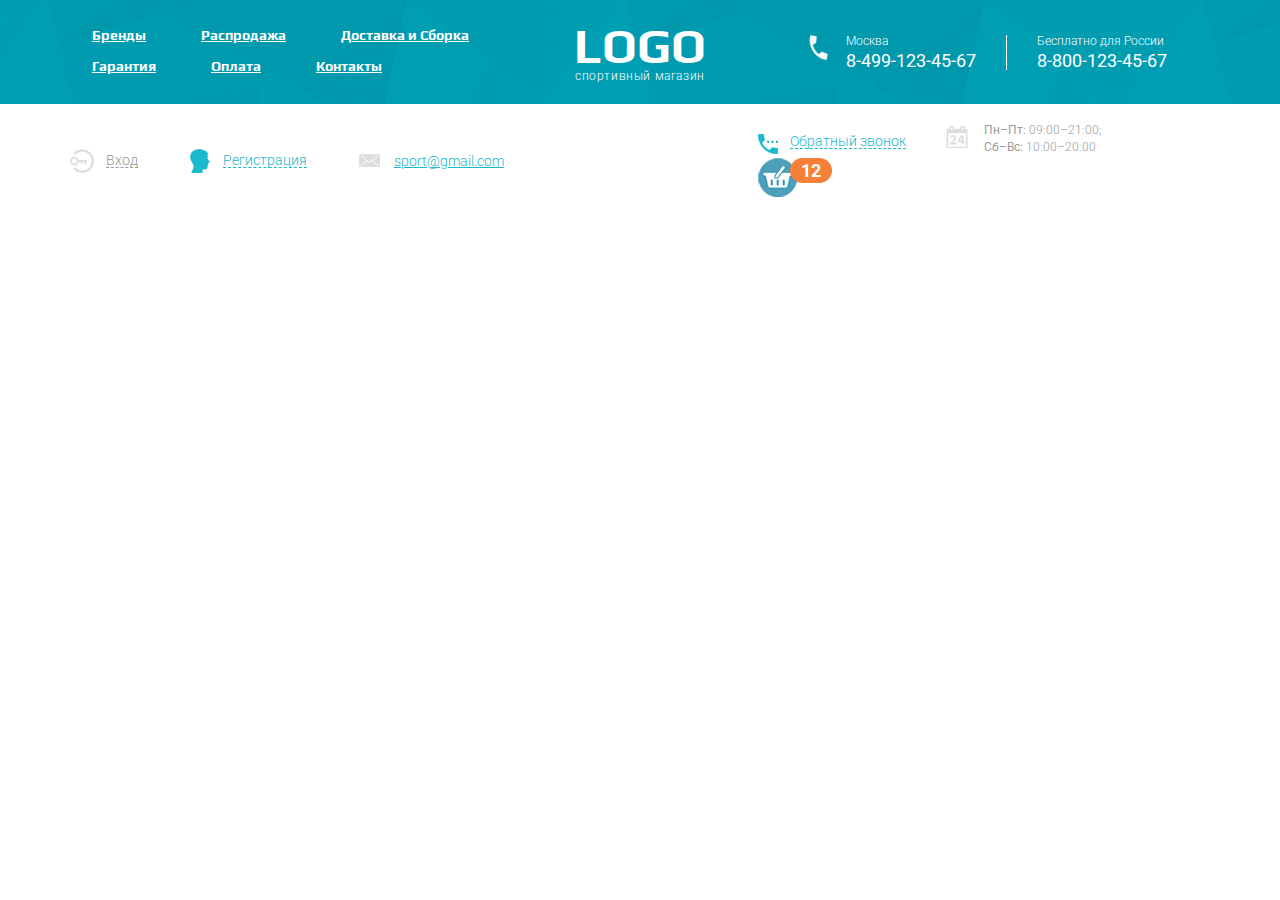
==== html/index.html @ defda6b8 "Сверстал шапку" ====
<!DOCTYPE html>
<html lang="ru">
  <head>
    <title>Главная</title>
    <meta http-equiv="Content-type" content="text/html;charset=UTF-8" />
    <meta name="format-detection" content="telephone=no" />
    <meta http-equiv="X-UA-Compatible" content="IE=edge" />
    <link rel="stylesheet" href="../css/style.css" />
    <link rel="shortcut icon" href="favicon.ico" />
    <!-- <meta name="robots" content="noindex, nofollow" /> -->
    <!-- <meta name="viewport" content="width=device-width, initial-scale=1.0" /> -->
    <meta
      name="viewport"
      content="width=device-width, initial-scale=1.0, maximum-scale=1.0, user-scalable=0"
    />
  </head>
  <body>
    <div class="wrapper">
<header class="header">
  <div class="header__top top-header">
    <div class="top-header__container container">
      <div class="top-header__column">
        <div class="top-header__menu menu">
          <div class="menu__icon icon-menu">
            <span></span>
            <span></span>
            <span></span>
          </div>
          <nav class="menu__body">
            <ul class="menu__list">
              <li><a href="#" class="menu__link">Бренды</a></li>
              <li><a href="#" class="menu__link">Распродажа</a></li>
              <li><a href="#" class="menu__link">Доставка и Сборка</a></li>
              <li><a href="#" class="menu__link">Гарантия</a></li>
              <li><a href="#" class="menu__link">Оплата</a></li>
              <li><a href="#" class="menu__link">Контакты</a></li>
            </ul>
          </nav>
        </div>
      </div>
      <div class="top-header__column top-header__column_logo">
        <a href="#" class="top-header__logo">
          <span>Logo</span>
          <span>Спортивный магазин</span>
        </a>
      </div>
      <div class="top-header__column">
        <div class="top-header__contacts contacts-header">
          <div class="contacts-header__column">
            <div
              class="contacts-header__item contacts-header__item_phone item-contacts"
            >
              <div class="item-contacts__label">Москва</div>
              <a href="tel:88001234567" class="item-contacts__phone"
                >8-499-123-45-67</a
              >
            </div>
          </div>
          <div class="contacts-header__column">
            <div class="contacts-header__item item-contacts">
              <div class="item-contacts__label">Бесплатно для России</div>
              <a href="tel:88001234567" class="item-contacts__phone"
                >8-800-123-45-67</a
              >
            </div>
          </div>
        </div>
      </div>
    </div>
  </div>
  <div class="header__bottom bottom-header">
    <div class="bottom-header__container container">
      <div class="bottom-header__content">
        <div class="bottom-header__column">
          <ul class="bottom-header__actions actions-header">
            <li>
              <a href="#" class="actions-header__enter"><span>Вход</span></a>
            </li>
            <li>
              <a href="#" class="actions-header__reg"
                ><span>Регистрация</span></a
              >
            </li>
            <li>
              <a href="mailto:sport@gmail.com" class="actions-header__mail"
                ><span>sport@gmail.com</span></a
              >
            </li>
          </ul>
        </div>
        <div class="bottom-header__column">
          <div class="bottom-header__info info-header">
            <div class="info-header__column">
              <a href="#" class="info-header__callback"
                ><span>Обратный звонок</span></a
              >
            </div>
            <div class="info-header__column">
              <a href="#" class="info-header__schedule">
                <p><span>Пн–Пт:</span> 09:00–21:00;</p>
                <p><span>Cб–Вс:</span> 10:00–20:00</p>
              </a>
						</div>
            <div class="info-header__column">
              <a href="#" class="info-header__cart ibg">
                <img src="../images/FirstPage/header/cart.png" alt="" />
                <span>12</span>
              </a>
						</div>
          </div>
        </div>
      </div>
    </div>
  </div>
</header>

<footer>
	<div class='container'>
		<div class="footer-body">
			
		</div>
	</div>
</footer>			
    </div>
  </body>

  <!-- JavaScript -->
	<script src="https://ajax.googleapis.com/ajax/libs/jquery/3.5.1/jquery.min.js"></script>
	<script src="../js/main.js"></script>
</html>
---- css/style.css ----
@import url("https://fonts.googleapis.com/css2?family=Roboto:wght@300;400;500;700&display=swap");
@import url("https://fonts.googleapis.com/css2?family=Play:wght@700&display=swap");
@font-face {
  font-family: "Uni Sans";
  src: url("../fonts/ UniSansHeavyCAPS.eot");
  src: local("../fonts/ Uni Sans Heavy CAPS"), local("UniSansHeavyCAPS"), url("../fonts/ UniSansHeavyCAPS.eot?#iefix") format("embedded-opentype"), url("../fonts/ UniSansHeavyCAPS.woff") format("woff"), url("../fonts/ UniSansHeavyCAPS.ttf") format("truetype");
  font-weight: 900;
  font-style: normal;
}
* {
  padding: 0px;
  margin: 0px;
  border: 0px;
}

*,
*:before,
*:after {
  box-sizing: border-box;
}

:focus,
:active {
  outline: none;
}

a:focus,
a:active {
  outline: none;
}

aside,
nav,
footer,
header,
section {
  display: block;
}

html,
body {
  height: 100%;
  margin: 0;
  padding: 0;
  min-width: 320px;
  position: relative;
  width: 100%;
  color: #000;
}

body {
  font-size: 100%;
  line-height: 1;
  font-size: 14px;
  font-family: "Roboto";
  -ms-text-size-adjust: 100%;
  -moz-text-size-adjust: 100%;
  -webkit-text-size-adjust: 100%;
}
body.lock {
  overflow: hidden;
}
@media (max-width: 767.98px) {
  body.lock {
    width: 100%;
    position: fixed;
    overflow: hidden;
  }
}

input,
button,
textarea {
  font-family: "Roboto";
}

input::-ms-clear {
  display: none;
}

button {
  cursor: pointer;
}

button::-moz-focus-inner {
  padding: 0;
  border: 0;
}

a,
a:visited {
  text-decoration: none;
}

a:hover {
  text-decoration: none;
}

ul li {
  list-style: none;
}

img {
  vertical-align: top;
}

h1,
h2,
h3,
h4,
h5,
h6 {
  font-weight: inherit;
  font-size: inherit;
}

.wrapper {
  width: 100%;
  min-height: 100%;
  overflow: hidden;
  position: relative;
}
.container {
  max-width: 1170px;
  margin: 0 auto;
  width: 100%;
  padding: 0 15px;
}

.header {
  min-height: 90px;
}
.header__top {
  padding: 21px 0;
  background-color: #14c0d4;
}
.top-header {
  background: url(../../images/FirstPage/header/background.jpg) center no-repeat;
  background-size: cover;
}
.top-header__container {
  display: flex;
  align-items: center;
}
.top-header__column {
  flex: 0 1 50%;
}
.top-header__column_logo {
  flex: 0 0 190px;
}
.top-header__menu {
  padding-right: 40px;
}
.top-header__logo {
  display: block;
  text-align: center;
}
.top-header__logo span {
  display: block;
}
.top-header__logo span:nth-child(1) {
  font-family: "Play";
  font-size: 48px;
  font-weight: 700;
  color: #ffffff;
  text-transform: uppercase;
}
.top-header__logo span:nth-child(2) {
  font-size: 12px;
  font-weight: 300;
  color: #ffffff;
  letter-spacing: 0.6px;
  text-transform: lowercase;
}
.top-header__contacts {
  padding-left: 30px;
}

.contacts-header {
  display: flex;
  justify-content: center;
  flex-wrap: wrap;
}
.contacts-header__column {
  padding: 0 30px;
}
.contacts-header__column:first-child {
  border-right: 1px solid #fff;
}
.contacts-header__item_phone {
  padding-left: 37px;
  background: url(../../images/FirstPage/header/pnone-white.png) left top no-repeat;
}

.bottom-header__container {
  min-height: 63px;
}
.bottom-header__content {
  display: flex;
  align-items: center;
  padding-top: 20px;
  margin: 0 -118px;
}
.bottom-header__column {
  flex: 0 1 50%;
  padding: 0 118px;
}
.actions-header {
  display: flex;
}
.actions-header li {
  margin-right: 52px;
}
.actions-header li:last-child {
  margin-right: 0;
}
.actions-header__enter {
  display: inline-flex;
  align-items: center;
  padding-left: 36px;
  min-height: 24px;
  background: url(../../images/FirstPage/header/icon-1.png) top left no-repeat;
  font-size: 14px;
  font-weight: 300;
  color: #999999;
}
.actions-header__enter span {
  display: inline-block;
  color: inherit;
  border-bottom: 1px dashed #999999;
}
.actions-header__reg {
  display: inline-flex;
  align-items: center;
  padding-left: 33px;
  min-height: 24px;
  background: url(../../images/FirstPage/header/man-blue.png) top left no-repeat;
  font-size: 14px;
  font-weight: 300;
  color: #1ab9ce;
}
.actions-header__reg span {
  border-bottom: 1px dashed #1ab9ce;
}
.actions-header__mail {
  display: inline-flex;
  align-items: center;
  padding-left: 35px;
  min-height: 24px;
  background: url(../../images/FirstPage/header/icon-2.png) top 5px left no-repeat;
  font-size: 14px;
  font-weight: 300;
  color: #1ab9ce;
  text-decoration: underline;
}

.info-header {
  display: flex;
  flex-wrap: wrap;
  align-items: center;
}
.info-header__column {
  padding-right: 40px;
}
.info-header__column:last-child {
  padding-right: 0;
}
.info-header__callback {
  display: inline-flex;
  align-items: center;
  padding-left: 32px;
  min-height: 25px;
  background: url(../../images/FirstPage/header/pnone-blue.png) top 5px left no-repeat;
  font-size: 14px;
  font-weight: 300;
  color: #1ab9ce;
}
.info-header__callback span {
  border-bottom: 1px dashed #1ab9ce;
}
.info-header__schedule {
  display: block;
  padding-left: 38px;
  background: url(../../images/FirstPage/header/icon-3.png) top 2px left no-repeat;
  font-size: 12px;
  font-weight: 300;
  color: #999999;
}
.info-header__schedule p {
  margin-bottom: 5px;
}
.info-header__schedule span {
  font-weight: 400;
}
.info-header__cart {
  margin-right: 35px;
  display: block;
  height: 39px;
  width: 39px;
  position: relative;
}
.info-header__cart span {
  display: inline-flex;
  align-items: center;
  justify-content: center;
  padding: 0 11px;
  font-size: 18px;
  font-weight: 700;
  color: #ffffff;
  line-height: 25px;
  position: absolute;
  top: 0;
  right: -35px;
  z-index: 1;
  background-color: #f68038;
  border-radius: 20px;
}

.menu__list {
  display: flex;
  flex-wrap: wrap;
}
.menu__list li {
  text-align: center;
  margin-right: 11px;
  margin-bottom: 3px;
}
.menu__list li:last-child {
  margin-right: 0;
}
.menu__link {
  display: block;
  padding: 7px 22px;
  font-family: "Play";
  font-size: 14px;
  font-weight: 700;
  color: #ffffff;
  text-decoration: underline;
  border-radius: 20px;
  transition: background-color 0.2s linear;
}
.menu__link:hover {
  background-color: #068292;
}

.icon-menu {
  display: none;
  width: 30px;
  height: 20px;
  cursor: pointer;
}
.icon-menu span {
  display: block;
  margin-bottom: 5px;
  width: 100%;
  height: 2px;
  background-color: #000;
  transition: transform 0.2s linear, opacity 0.2s linear;
}
.icon-menu.active {
  position: relative;
}
.icon-menu.active span:nth-child(2) {
  opacity: 0;
}
.icon-menu.active span:nth-child(1), .icon-menu.active span:nth-child(3) {
  position: absolute;
  top: 50%;
  left: 0;
  z-index: 1;
}
.icon-menu.active span:nth-child(1) {
  transform: rotate(45deg);
}
.icon-menu.active span:nth-child(3) {
  transform: rotate(-45deg);
}
@media (max-width: 992.98px) {
  .icon-menu {
    display: block;
  }
}

.item-contacts__label {
  margin-bottom: 5px;
  font-size: 12px;
  font-weight: 300;
  color: #ffffff;
}
.item-contacts__phone {
  font-size: 18px;
  font-weight: 400;
  color: #ffffff;
}
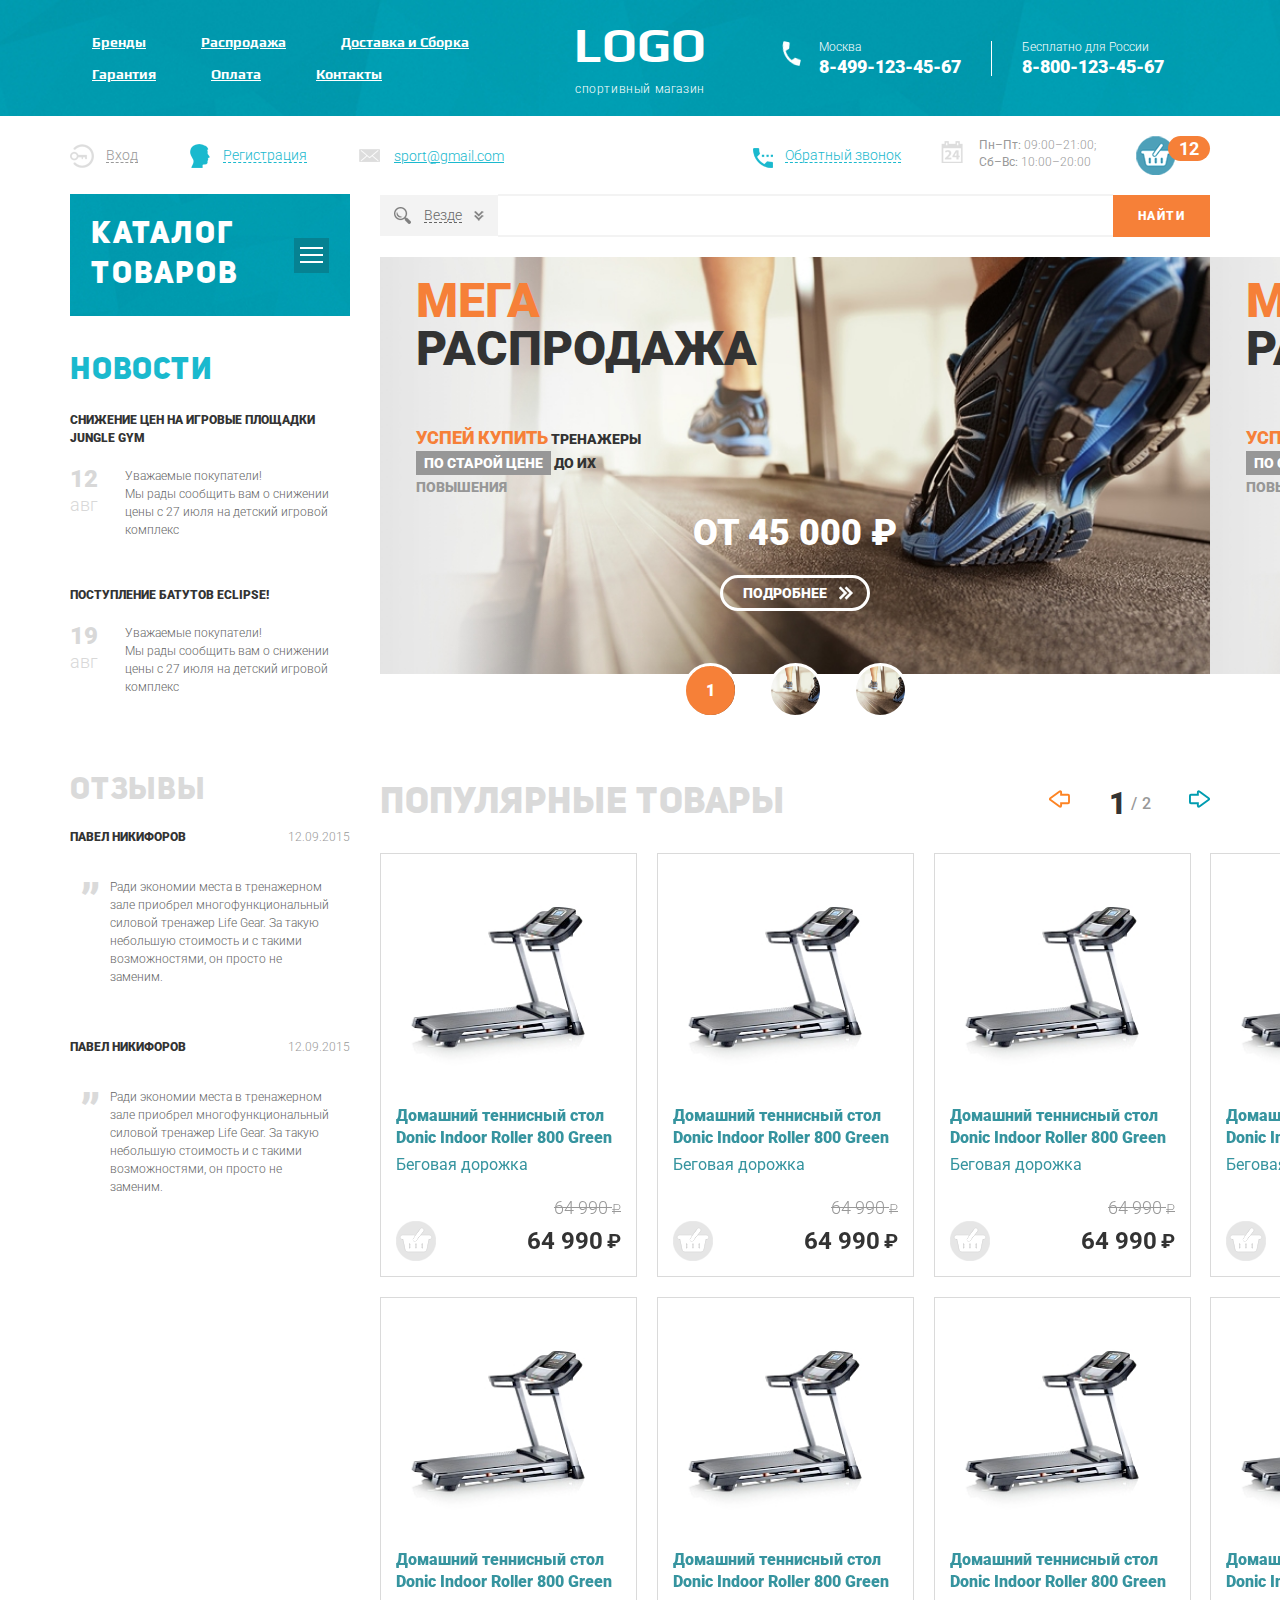
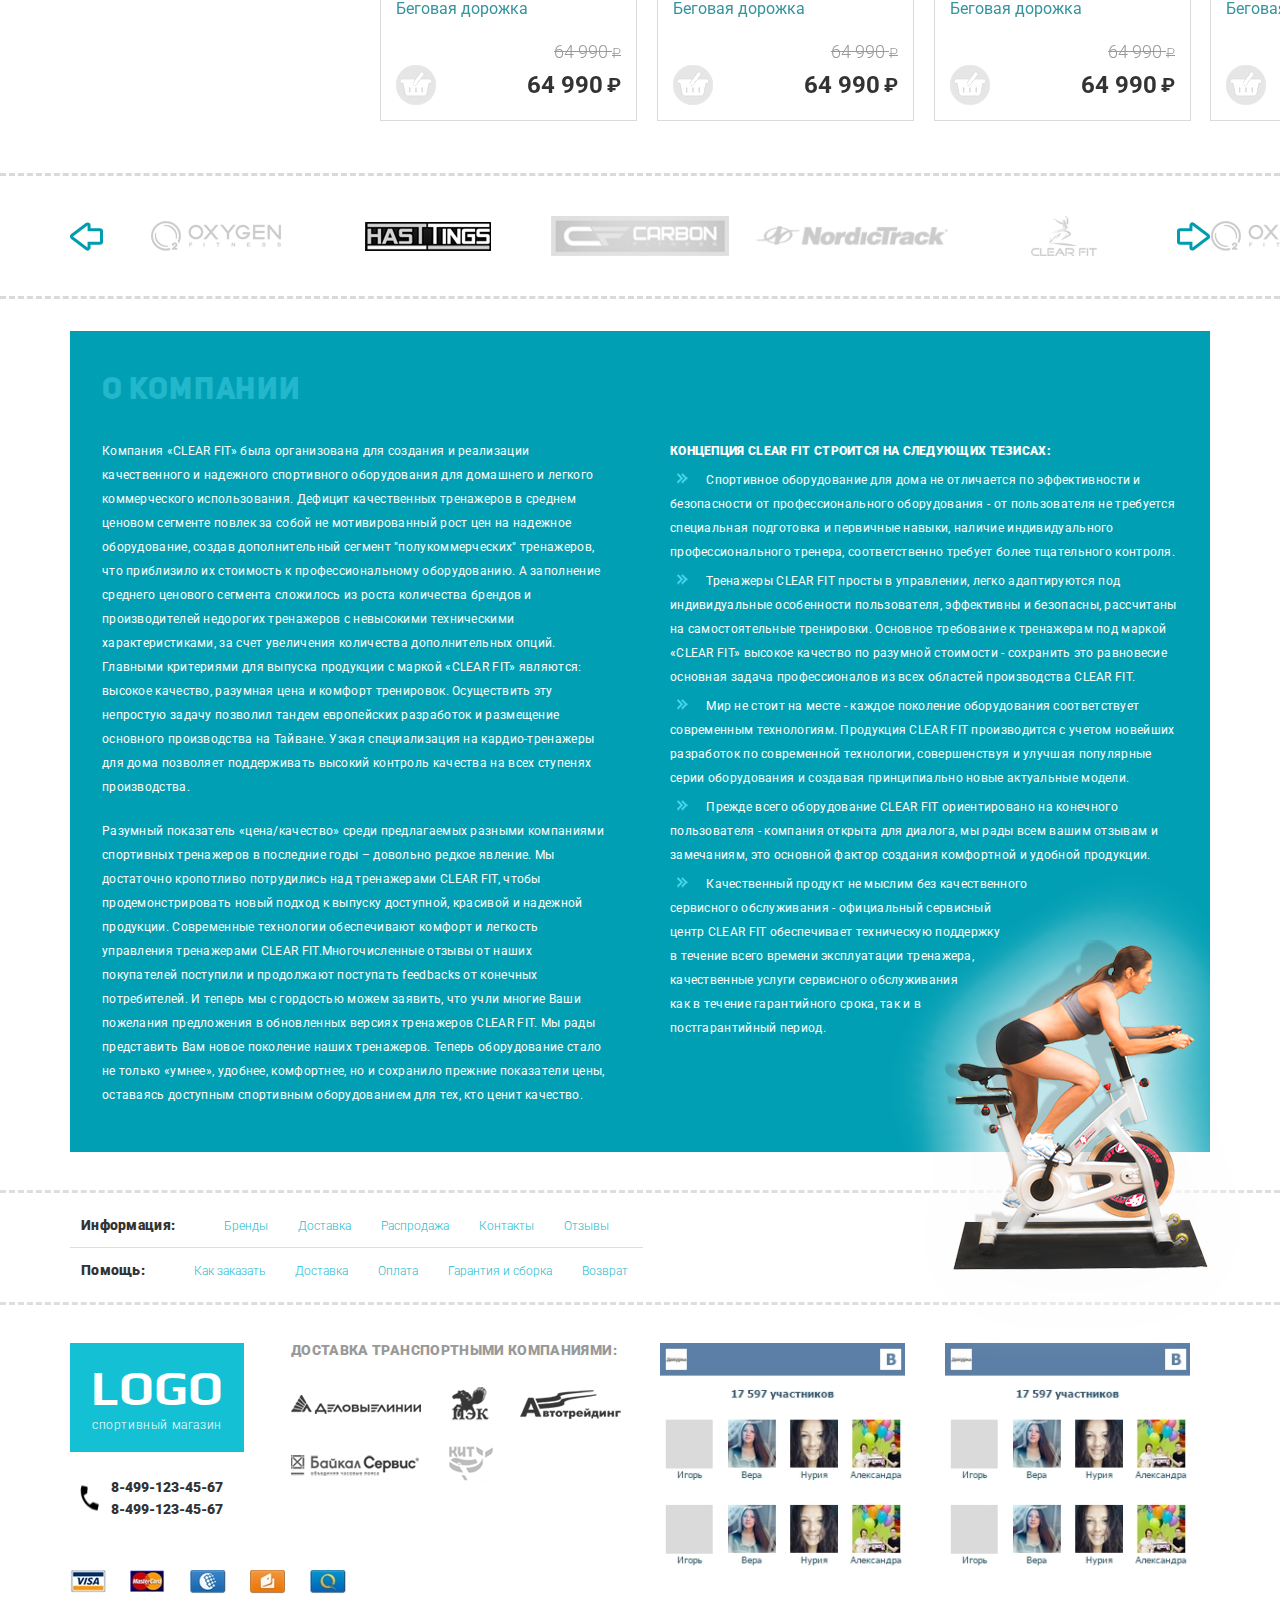
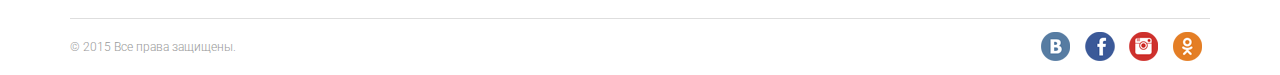
==== commit 06fc59cc: "Доделана страница с оформлением заказа и проведена валидация всех страниц на W3C, проведён тест на L" ====
--- a/html/index.html
+++ b/html/index.html
@@ -5,6 +5,10 @@
     <meta http-equiv="Content-type" content="text/html;charset=UTF-8" />
     <meta name="format-detection" content="telephone=no" />
     <meta http-equiv="X-UA-Compatible" content="IE=edge" />
+    <link
+      rel="stylesheet"
+      href="https://unpkg.com/swiper/swiper-bundle.min.css"
+    />
     <link rel="stylesheet" href="../css/style.css" />
     <link rel="shortcut icon" href="favicon.ico" />
     <!-- <meta name="robots" content="noindex, nofollow" /> -->
@@ -72,7 +76,10 @@
     <div class="bottom-header__container container">
       <div class="bottom-header__content">
         <div class="bottom-header__column">
-          <ul class="bottom-header__actions actions-header">
+          <ul
+            data-move=".menu__body,670,1"
+            class="bottom-header__actions actions-header"
+          >
             <li>
               <a href="#" class="actions-header__enter"><span>Вход</span></a>
             </li>
@@ -89,7 +96,10 @@
           </ul>
         </div>
         <div class="bottom-header__column">
-          <div class="bottom-header__info info-header">
+          <div
+            data-move=".menu__body,670,2"
+            class="bottom-header__info info-header"
+          >
             <div class="info-header__column">
               <a href="#" class="info-header__callback"
                 ><span>Обратный звонок</span></a
@@ -100,31 +110,1904 @@
                 <p><span>Пн–Пт:</span> 09:00–21:00;</p>
                 <p><span>Cб–Вс:</span> 10:00–20:00</p>
               </a>
-						</div>
+            </div>
             <div class="info-header__column">
               <a href="#" class="info-header__cart ibg">
                 <img src="../images/FirstPage/header/cart.png" alt="" />
                 <span>12</span>
               </a>
-						</div>
+            </div>
           </div>
         </div>
       </div>
     </div>
   </div>
 </header>
-
-<footer>
-	<div class='container'>
-		<div class="footer-body">
-			
+<section class="intro">
+  <div class="intro__container container">
+    <aside class="intro__side">
+      <nav class="intro__menu menu-intro">
+        <div class="menu-intro__main">
+          <div class="menu-intro__header">
+            <div class="menu-intro__title">Каталог товаров</div>
+            <div class="menu-intro__icon icon-menu icon-menu_intro">
+              <span></span>
+              <span></span>
+              <span></span>
+            </div>
+          </div>
+          <div class="menu-intro__body">
+            <ul class="menu-intro__list">
+              <li class="menu-intro__link-parrent">
+                <a href="#" class="menu-intro__link">Беговые дорожки</a>
+                <div class="menu-intro__submenu submenu-intro">
+                  <div class="submenu-intro__item">
+                    <ul class="submenu-intro__navigation">
+                      <li>
+                        <a href="#" class="submenu-intro__link"> Всепогодный</a>
+                      </li>
+                      <li>
+                        <a href="#" class="submenu-intro__link"
+                          >Для помещений</a
+                        >
+                      </li>
+                      <li>
+                        <a href="#" class="submenu-intro__link"
+                          >Профессиональный</a
+                        >
+                      </li>
+                      <li>
+                        <a href="#" class="submenu-intro__link">Любительский</a>
+                      </li>
+                    </ul>
+
+                    <div class="submenu-intro__product">
+                      <div class="item-product item-product_submenu">
+                        <div class="item-product__lables">
+                          <div
+                            class="item-product__label item-product__label_day"
+                          >
+                            Новинка_0
+                          </div>
+                        </div>
+                        <a href="#" class="item-product__image ibg">
+                          <img
+                            src="../images/FirstPage/intro/good_01.jpg"
+                            alt=""
+                          />
+                        </a>
+                        <a href="#" class="item-product__name"
+                          >Домашний теннисный стол Donic Indoor Roller 800
+                          Green</a
+                        >
+                        <div class="item-product__footer">
+                          <div class="item-product__old-price">
+                            64 990 <span>&#8381;</span>
+                          </div>
+                          <div class="item-product__bottom">
+                            <div class="item-product__add ibg">
+                              <img
+                                src="../images/FirstPage/intro/gray_cart.png"
+                                alt=""
+                              />
+                            </div>
+                            <div class="item-product__price">
+                              64 990 <span>&#8381;</span>
+                            </div>
+                          </div>
+                        </div>
+                      </div>
+                    </div>
+                  </div>
+                </div>
+              </li>
+              <li class="menu-intro__link-parrent">
+                <a href="#" class="menu-intro__link">Эллиптические тренажеры</a>
+                <div class="menu-intro__submenu submenu-intro">
+                  <div class="submenu-intro__item">
+                    <ul class="submenu-intro__navigation">
+                      <li>
+                        <a href="#" class="submenu-intro__link"> Всепогодный</a>
+                      </li>
+                      <li>
+                        <a href="#" class="submenu-intro__link"
+                          >Для помещений</a
+                        >
+                      </li>
+                      <li>
+                        <a href="#" class="submenu-intro__link"
+                          >Профессиональный</a
+                        >
+                      </li>
+                      <li>
+                        <a href="#" class="submenu-intro__link">Любительский</a>
+                      </li>
+                    </ul>
+
+                    <div class="submenu-intro__product">
+                      <div class="item-product item-product_submenu">
+                        <div class="item-product__lables">
+                          <div
+                            class="item-product__label item-product__label_day"
+                          >
+                            Новинка_1
+                          </div>
+                        </div>
+                        <a href="#" class="item-product__image ibg">
+                          <img
+                            src="../images/FirstPage/intro/good_01.jpg"
+                            alt=""
+                          />
+                        </a>
+                        <a href="#" class="item-product__name"
+                          >Домашний теннисный стол Donic Indoor Roller 800
+                          Green</a
+                        >
+                        <div class="item-product__footer">
+                          <div class="item-product__old-price">
+                            64 990 <span>&#8381;</span>
+                          </div>
+                          <div class="item-product__bottom">
+                            <div class="item-product__add ibg">
+                              <img
+                                src="../images/FirstPage/intro/gray_cart.png"
+                                alt=""
+                              />
+                            </div>
+                            <div class="item-product__price">
+                              64 990 <span>&#8381;</span>
+                            </div>
+                          </div>
+                        </div>
+                      </div>
+                    </div>
+                  </div>
+                </div>
+              </li>
+              <li>
+                <a href="#" class="menu-intro__link">Велотренажеры</a>
+              </li>
+              <li>
+                <a href="#" class="menu-intro__link">Гребные тренажеры</a>
+              </li>
+              <li>
+                <a href="#" class="menu-intro__link">Вибромассажеры</a>
+              </li>
+              <li>
+                <a href="#" class="menu-intro__link">Теннисные столы</a>
+              </li>
+              <li class="menu-intro__link-parrent">
+                <a href="#" class="menu-intro__link">Баскетбол</a>
+                <div class="menu-intro__submenu submenu-intro">
+                  <div class="submenu-intro__item">
+                    <ul class="submenu-intro__navigation">
+                      <li>
+                        <a href="#" class="submenu-intro__link"> Всепогодный</a>
+                      </li>
+                      <li>
+                        <a href="#" class="submenu-intro__link"
+                          >Для помещений</a
+                        >
+                      </li>
+                      <li>
+                        <a href="#" class="submenu-intro__link"
+                          >Профессиональный</a
+                        >
+                      </li>
+                      <li>
+                        <a href="#" class="submenu-intro__link">Любительский</a>
+                      </li>
+                    </ul>
+
+                    <div class="submenu-intro__product">
+                      <div class="item-product item-product_submenu">
+                        <div class="item-product__lables">
+                          <div
+                            class="item-product__label item-product__label_day"
+                          >
+                            Новинка_2
+                          </div>
+                        </div>
+                        <a href="#" class="item-product__image ibg">
+                          <img
+                            src="../images/FirstPage/intro/good_01.jpg"
+                            alt=""
+                          />
+                        </a>
+                        <a href="#" class="item-product__name"
+                          >Домашний теннисный стол Donic Indoor Roller 800
+                          Green</a
+                        >
+                        <div class="item-product__footer">
+                          <div class="item-product__old-price">
+                            64 990 <span>&#8381;</span>
+                          </div>
+                          <div class="item-product__bottom">
+                            <div class="item-product__add ibg">
+                              <img
+                                src="../images/FirstPage/intro/gray_cart.png"
+                                alt=""
+                              />
+                            </div>
+                            <div class="item-product__price">
+                              64 990 <span>&#8381;</span>
+                            </div>
+                          </div>
+                        </div>
+                      </div>
+                    </div>
+                  </div>
+                </div>
+              </li>
+              <li class="menu-intro__link-parrent">
+                <a href="#" class="menu-intro__link">Массажные кресла</a>
+                <div class="menu-intro__submenu submenu-intro">
+                  <div class="submenu-intro__item">
+                    <ul class="submenu-intro__navigation">
+                      <li>
+                        <a href="#" class="submenu-intro__link"> Всепогодный</a>
+                      </li>
+                      <li>
+                        <a href="#" class="submenu-intro__link"
+                          >Для помещений</a
+                        >
+                      </li>
+                      <li>
+                        <a href="#" class="submenu-intro__link"
+                          >Профессиональный</a
+                        >
+                      </li>
+                      <li>
+                        <a href="#" class="submenu-intro__link">Любительский</a>
+                      </li>
+                    </ul>
+
+                    <div class="submenu-intro__product">
+                      <div class="item-product item-product_submenu">
+                        <div class="item-product__lables">
+                          <div
+                            class="item-product__label item-product__label_day"
+                          >
+                            Новинка_3
+                          </div>
+                        </div>
+                        <a href="#" class="item-product__image ibg">
+                          <img
+                            src="../images/FirstPage/intro/good_01.jpg"
+                            alt=""
+                          />
+                        </a>
+                        <a href="#" class="item-product__name"
+                          >Домашний теннисный стол Donic Indoor Roller 800
+                          Green</a
+                        >
+                        <div class="item-product__footer">
+                          <div class="item-product__old-price">
+                            64 990 <span>&#8381;</span>
+                          </div>
+                          <div class="item-product__bottom">
+                            <a href="#" class="item-product__add ibg">
+                              <img
+                                src="../images/FirstPage/intro/gray_cart.png"
+                                alt=""
+                              />
+                            </a>
+                            <div class="item-product__price">
+                              64 990 <span>&#8381;</span>
+                            </div>
+                          </div>
+                        </div>
+                      </div>
+                    </div>
+                  </div>
+                </div>
+              </li>
+              <li>
+                <a href="#" class="menu-intro__link">Массажные столы </a>
+              </li>
+              <li>
+                <a href="#" class="menu-intro__link">Силовые тренажеры</a>
+              </li>
+              <li class="menu-intro__link-parrent">
+                <a href="#" class="menu-intro__link">Батуты</a>
+                <div class="menu-intro__submenu submenu-intro">
+                  <div class="submenu-intro__item">
+                    <ul class="submenu-intro__navigation">
+                      <li>
+                        <a href="#" class="submenu-intro__link"> Всепогодный</a>
+                      </li>
+                      <li>
+                        <a href="#" class="submenu-intro__link"
+                          >Для помещений</a
+                        >
+                      </li>
+                      <li>
+                        <a href="#" class="submenu-intro__link"
+                          >Профессиональный</a
+                        >
+                      </li>
+                      <li>
+                        <a href="#" class="submenu-intro__link">Любительский</a>
+                      </li>
+                    </ul>
+
+                    <div class="submenu-intro__product">
+                      <div class="item-product item-product_submenu">
+                        <div class="item-product__lables">
+                          <div
+                            class="item-product__label item-product__label_day"
+                          >
+                            Новинка_4
+                          </div>
+                        </div>
+                        <a href="#" class="item-product__image ibg">
+                          <img
+                            src="../images/FirstPage/intro/good_01.jpg"
+                            alt=""
+                          />
+                        </a>
+                        <a href="#" class="item-product__name"
+                          >Домашний теннисный стол Donic Indoor Roller 800
+                          Green</a
+                        >
+                        <div class="item-product__footer">
+                          <div class="item-product__old-price">
+                            64 990 <span>&#8381;</span>
+                          </div>
+                          <div class="item-product__bottom">
+                            <a href="#" class="item-product__add ibg">
+                              <img
+                                src="../images/FirstPage/intro/gray_cart.png"
+                                alt=""
+                              />
+                            </a>
+                            <div class="item-product__price">
+                              64 990 <span>&#8381;</span>
+                            </div>
+                          </div>
+                        </div>
+                      </div>
+                    </div>
+                  </div>
+                </div>
+              </li>
+              <li>
+                <a href="#" class="menu-intro__link">Детские городки</a>
+              </li>
+              <li>
+                <a href="#" class="menu-intro__link">Дачная мебель</a>
+              </li>
+              <li>
+                <a href="#" class="menu-intro__link"
+                  >Уличные спортивные комплексы</a
+                >
+              </li>
+              <li>
+                <a href="#" class="menu-intro__link">Аксессуары</a>
+              </li>
+            </ul>
+          </div>
+        </div>
+      </nav>
+      <div class="intro__side-content">
+        <div data-move=".intro__content,992,2" class="side-news">
+          <a href="#" class="side-news__title side-title">Новости</a>
+          <div class="side-news__content">
+            <div class="side-news__item item-news-side">
+              <a href="#" class="item-news-side__title side-title-item">
+                Снижение цен на игровые площадки Jungle Gym
+              </a>
+              <div class="item-news-side__body">
+                <div class="item-news-side__data"><span>12</span>авг</div>
+                <div class="item-news-side__text side-text">
+                  Уважаемые покупатели! <br />
+                  Мы рады сообщить вам о снижении цены с 27 июля на детский
+                  игровой комплекс
+                </div>
+              </div>
+            </div>
+            <div class="side-news__item item-news-side">
+              <a href="#" class="item-news-side__title side-title-item">
+                Поступление батутов Eclipse!
+              </a>
+              <div class="item-news-side__body">
+                <div class="item-news-side__data"><span>19</span>авг</div>
+                <div class="item-news-side__text side-text">
+                  Уважаемые покупатели! <br />
+                  Мы рады сообщить вам о снижении цены с 27 июля на детский
+                  игровой комплекс
+                </div>
+              </div>
+            </div>
+          </div>
+        </div>
+        <div data-move=".intro__content,992,3" class="side-reviews">
+          <a href="#" class="side-reviews__title side-title">Отзывы</a>
+          <div class="side-reviews__content">
+            <a href="#" class="side-reviews__item item-reviews-side">
+              <div class="item-reviews-side__header">
+                <div class="item-reviews-side__user">Павел Никифоров</div>
+                <div class="item-reviews-side__data">12.09.2015</div>
+              </div>
+              <div class="item-reviews-side__content">
+                <div class="item-reviews-side__text side-text">
+                  Ради экономии места в тренажерном зале приобрел
+                  многофункциональный силовой тренажер Life Gear. За такую
+                  небольшую стоимость и с такими возможностями, он просто не
+                  заменим.
+                </div>
+              </div>
+            </a>
+            <a href="#" class="side-reviews__item item-reviews-side">
+              <div class="item-reviews-side__header">
+                <div class="item-reviews-side__user">Павел Никифоров</div>
+                <div class="item-reviews-side__data">12.09.2015</div>
+              </div>
+              <div class="item-reviews-side__content">
+                <div class="item-reviews-side__text side-text">
+                  Ради экономии места в тренажерном зале приобрел
+                  многофункциональный силовой тренажер Life Gear. За такую
+                  небольшую стоимость и с такими возможностями, он просто не
+                  заменим.
+                </div>
+              </div>
+            </a>
+          </div>
+        </div>
+      </div>
+    </aside>
+    <div class="intro__content content-intro">
+      <div class="content-intro__main-slider">
+        <div class="content-intro__top">
+          <form action="#" class="intro__search search-intro">
+            <div class="search-intro__select">
+              <div class="search-intro__title">Везде</div>
+              <div class="search-intro__categories categories-intro">
+                <div class="categories-intro__row">
+                  <div class="categories-intro__column">
+                    <ul class="categories-intro__list">
+                      <li>
+                        <label class="categories-intro__checkbox checkbox">
+                          <input type="checkbox" class="checkbox__input" />
+                          <span class="checkbox__text">Беговые дорожки </span>
+                        </label>
+                      </li>
+                      <li>
+                        <label class="categories-intro__checkbox checkbox">
+                          <input type="checkbox" class="checkbox__input" />
+                          <span class="checkbox__text"
+                            >Эллиптические тренажеры</span
+                          >
+                        </label>
+                      </li>
+                      <li>
+                        <label class="categories-intro__checkbox checkbox">
+                          <input type="checkbox" class="checkbox__input" />
+                          <span class="checkbox__text">Велотренажеры</span>
+                        </label>
+                      </li>
+                      <li>
+                        <label class="categories-intro__checkbox checkbox">
+                          <input type="checkbox" class="checkbox__input" />
+                          <span class="checkbox__text">Гребные тренажеры</span>
+                        </label>
+                      </li>
+                      <li>
+                        <label class="categories-intro__checkbox checkbox">
+                          <input type="checkbox" class="checkbox__input" />
+                          <span class="checkbox__text">Вибромассажеры</span>
+												</label>
+                      </li>
+                    </ul>
+                  </div>
+                  <div class="categories-intro__column">
+                    <ul class="categories-intro__list">
+                      <li>
+                        <label class="categories-intro__checkbox checkbox">
+                          <input type="checkbox" class="checkbox__input" />
+                          <span class="checkbox__text">Беговые дорожки </span>
+                        </label>
+                      </li>
+                      <li>
+                        <label class="categories-intro__checkbox checkbox">
+                          <input type="checkbox" class="checkbox__input" />
+                          <span class="checkbox__text"
+                            >Эллиптические тренажеры</span
+                          >
+                        </label>
+                      </li>
+                      <li>
+                        <label class="categories-intro__checkbox checkbox">
+                          <input type="checkbox" class="checkbox__input" />
+                          <span class="checkbox__text">Велотренажеры</span>
+                        </label>
+                      </li>
+                      <li>
+                        <label class="categories-intro__checkbox checkbox">
+                          <input type="checkbox" class="checkbox__input" />
+                          <span class="checkbox__text">Гребные тренажеры</span>
+                        </label>
+                      </li>
+                      <li>
+                        <label class="categories-intro__checkbox checkbox">
+                          <input type="checkbox" class="checkbox__input" />
+                          <span class="checkbox__text">Вибромассажеры</span>
+                        </label>
+                      </li>
+                    </ul>
+                  </div>
+                  <div class="categories-intro__column">
+                    <ul class="categories-intro__list">
+                      <li>
+                        <label class="categories-intro__checkbox checkbox">
+                          <input type="checkbox" class="checkbox__input" />
+                          <span class="checkbox__text">Беговые дорожки </span>
+                        </label>
+                      </li>
+                      <li>
+                        <label class="categories-intro__checkbox checkbox">
+                          <input type="checkbox" class="checkbox__input" />
+                          <span class="checkbox__text"
+                            >Эллиптические тренажеры</span
+                          >
+                        </label>
+                      </li>
+                      <li>
+                        <label class="categories-intro__checkbox checkbox">
+                          <input type="checkbox" class="checkbox__input" />
+                          <span class="checkbox__text">Велотренажеры</span>
+                        </label>
+                      </li>
+                      <li>
+                        <label class="categories-intro__checkbox checkbox">
+                          <input type="checkbox" class="checkbox__input" />
+                          <span class="checkbox__text">Гребные тренажеры</span>
+                        </label>
+                      </li>
+                      <li>
+                        <label class="categories-intro__checkbox checkbox">
+                          <input type="checkbox" class="checkbox__input" />
+                          <span class="checkbox__text">Вибромассажеры</span>
+                        </label>
+                      </li>
+                    </ul>
+                  </div>
+                </div>
+              </div>
+            </div>
+            <div class="search-intro__input">
+              <input type="text" name="search" />
+            </div>
+            <div class="search-intro__btn">
+              <button type="submit" class="btn">Найти</button>
+            </div>
+          </form>
+        </div>
+        <div class="content-intro__main main-intro-content">
+          <!-- Slider main container -->
+          <div class="swiper-container main-intro-content__slider">
+            <!-- Additional required wrapper -->
+            <div class="swiper-wrapper main-intro-content__slider-wrapper">
+              <!-- Slides -->
+              <div class="swiper-slide main-intro-content__slide">
+                <div class="main-intro-content__item item-content-intro">
+                  <div class="item-content-intro__image ibg">
+                    <img src="../images/FirstPage/intro/slide-1.jpg" alt="" />
+                  </div>
+                  <div class="item-content-intro__main">
+                    <h2 class="item-content-intro__title">
+                      <span>Мега</span>распродажа
+                    </h2>
+                    <div class="item-content-intro__text">
+                      <span>Успей купить</span>
+                      <span>тренажеры </span>
+                      <span>по старой цене </span>
+                      <span>до их </span>
+                      <span>повышения</span>
+                    </div>
+                    <div class="item-content-intro__price">
+                      от 45 000 &#8381;
+                    </div>
+                    <div class="item-content-intro__more">
+                      <a href="#">Подробнее</a>
+                    </div>
+                  </div>
+                </div>
+              </div>
+              <div class="swiper-slide main-intro-content__slide">
+                <div class="main-intro-content__item item-content-intro">
+                  <div class="item-content-intro__image ibg">
+                    <img src="../images/FirstPage/intro/slide-1.jpg" alt="" />
+                  </div>
+                  <div class="item-content-intro__main">
+                    <h2 class="item-content-intro__title">
+                      <span>Мега</span>распродажа
+                    </h2>
+                    <div class="item-content-intro__text">
+                      <span>Успей купить</span>
+                      <span>тренажеры </span>
+                      <span>по старой цене </span>
+                      <span>до их </span>
+                      <span>повышения</span>
+                    </div>
+                    <div class="item-content-intro__price">
+                      от 45 000 &#8381;
+                    </div>
+                    <div class="item-content-intro__more">
+                      <a href="#">Подробнее</a>
+                    </div>
+                  </div>
+                </div>
+              </div>
+              <div class="swiper-slide main-intro-content__slide">
+                <div class="main-intro-content__item item-content-intro">
+                  <div class="item-content-intro__image ibg">
+                    <img src="../images/FirstPage/intro/slide-1.jpg" alt="" />
+                  </div>
+                  <div class="item-content-intro__main">
+                    <h2 class="item-content-intro__title">
+                      <span>Мега</span>распродажа
+                    </h2>
+                    <div class="item-content-intro__text">
+                      <span>Успей купить</span>
+                      <span>тренажеры </span>
+                      <span>по старой цене </span>
+                      <span>до их </span>
+                      <span>повышения</span>
+                    </div>
+                    <div class="item-content-intro__price">
+                      от 45 000 &#8381;
+                    </div>
+                    <div class="item-content-intro__more">
+                      <a href="#">Подробнее</a>
+                    </div>
+                  </div>
+                </div>
+              </div>
+            </div>
+            <!-- If we need pagination -->
+          </div>
+
+          <div class="swiper-pagination main-intro-content__pagination"></div>
+        </div>
+      </div>
+      <div class="content-intro__products products-intro">
+        <div class="products-intro__header">
+          <a href="#" class="products-intro__title">Популярные товары</a>
+          <div class="products-intro__control control-intro-products">
+            <a
+              href="#"
+              class="control-intro-products__arrow control-intro-products__arrow_prev"
+            >
+              <img
+                src="../images/FirstPage/intro/slide-arrow-prev.svg"
+                alt=""
+              />
+            </a>
+            <div class="control-intro-products__info"></div>
+            <a
+              href="#"
+              class="control-intro-products__arrow control-intro-products__arrow_next"
+            >
+              <img
+                src="../images/FirstPage/intro/slide-arrow-next.svg"
+                alt=""
+              />
+            </a>
+          </div>
+        </div>
+        <div class="products-intro__main">
+          <div class="products-intro__slider">
+            <div class="products-intro__slider-container swiper-container">
+              <!-- Additional required wrapper -->
+              <div class="products-intro__slider-wrapper swiper-wrapper">
+                <!-- Slides -->
+                <div class="products-intro__slider-slide swiper-slide">
+                  <div class="products-intro__content">
+                    <div class="products-intro__column">
+                      <div class="item-product item-product_goods">
+                        <div class="item-product__body">
+                          <a
+                            href="#"
+                            class="item-product__image item-product__image_goods ibg"
+                          >
+                            <img src="../images/FirstPage/goods/1.jpg" alt="" />
+                          </a>
+                          <a
+                            href="#"
+                            class="item-product__name item-product__name_goods"
+                            >Домашний теннисный стол Donic Indoor Roller 800
+                            Green<span>Беговая дорожка</span></a
+                          >
+                        </div>
+
+                        <div class="item-product__footer">
+                          <div class="item-product__old-price">
+                            64 990 <span>&#8381;</span>
+                          </div>
+                          <div class="item-product__bottom">
+                            <a href="#" class="item-product__add ibg">
+                              <img
+                                src="../images/FirstPage/intro/gray_cart.png"
+                                alt=""
+                              />
+                            </a>
+                            <div class="item-product__price">
+                              64 990 <span>&#8381;</span>
+                            </div>
+                          </div>
+                        </div>
+
+                        <div class="item-product__info info-products-item">
+                          <div class="info-products-item__header">
+                            <a href="#" class="info-products-item__name">
+                              BH Fitness F1 G6414V
+                            </a>
+                            <div class="info-products-item__category">
+                              Беговая дорожка
+                            </div>
+                          </div>
+
+                          <div class="info-products-item__description">
+                            <div class="info-products-item__description-item">
+                              Тип беговой дорожки:
+                              <span>Электрическая</span>
+                            </div>
+                            <div class="info-products-item__description-item">
+                              Скорость движения (км/ч):
+                              <span>22</span>
+                            </div>
+                            <div class="info-products-item__description-item">
+                              Складывание:
+                              <span>Есть</span>
+                            </div>
+                          </div>
+                          <div class="info-products-item__cart">
+                            <a href="#">
+                              <img
+                                src="../images/FirstPage/goods/orange-cart.png"
+                                alt=""
+                              />
+                            </a>
+                          </div>
+                          <div class="info-products-item__footer">
+                            <div class="info-products-item__footer-top">
+                              <div class="info-products-item__old-price">
+                                64 990 <span>&#8381;</span>
+                              </div>
+                            </div>
+                            <div class="info-products-item__footer-bottom">
+                              <div class="info-products-item__labels">
+                                <div class="info-products-item__label">
+                                  В наличии
+                                </div>
+                              </div>
+                              <div class="info-products-item__new-price">
+                                64 990 <span>&#8381;</span>
+                              </div>
+                            </div>
+                          </div>
+                        </div>
+                      </div>
+                    </div>
+                    <div class="products-intro__column">
+                      <div class="item-product item-product_goods">
+                        <div class="item-product__body">
+                          <a
+                            href="#"
+                            class="item-product__image item-product__image_goods ibg"
+                          >
+                            <img src="../images/FirstPage/goods/1.jpg" alt="" />
+                          </a>
+                          <a
+                            href="#"
+                            class="item-product__name item-product__name_goods"
+                            >Домашний теннисный стол Donic Indoor Roller 800
+                            Green<span>Беговая дорожка</span></a
+                          >
+                        </div>
+
+                        <div class="item-product__footer">
+                          <div class="item-product__old-price">
+                            64 990 <span>&#8381;</span>
+                          </div>
+                          <div class="item-product__bottom">
+                            <a href="#" class="item-product__add ibg">
+                              <img
+                                src="../images/FirstPage/intro/gray_cart.png"
+                                alt=""
+                              />
+                            </a>
+                            <div class="item-product__price">
+                              64 990 <span>&#8381;</span>
+                            </div>
+                          </div>
+                        </div>
+
+                        <div class="item-product__info info-products-item">
+                          <div class="info-products-item__header">
+                            <a href="#" class="info-products-item__name">
+                              BH Fitness F1 G6414V
+                            </a>
+                            <div class="info-products-item__category">
+                              Беговая дорожка
+                            </div>
+                          </div>
+
+                          <div class="info-products-item__description">
+                            <div class="info-products-item__description-item">
+                              Тип беговой дорожки:
+                              <span>Электрическая</span>
+                            </div>
+                            <div class="info-products-item__description-item">
+                              Скорость движения (км/ч):
+                              <span>22</span>
+                            </div>
+                            <div class="info-products-item__description-item">
+                              Складывание:
+                              <span>Есть</span>
+                            </div>
+                          </div>
+                          <div class="info-products-item__cart">
+                            <a href="#">
+                              <img
+                                src="../images/FirstPage/goods/orange-cart.png"
+                                alt=""
+                              />
+                            </a>
+                          </div>
+                          <div class="info-products-item__footer">
+                            <div class="info-products-item__footer-top">
+                              <div class="info-products-item__old-price">
+                                64 990 <span>&#8381;</span>
+                              </div>
+                            </div>
+                            <div class="info-products-item__footer-bottom">
+                              <div class="info-products-item__labels">
+                                <div class="info-products-item__label">
+                                  В наличии
+                                </div>
+                              </div>
+                              <div class="info-products-item__new-price">
+                                64 990 <span>&#8381;</span>
+                              </div>
+                            </div>
+                          </div>
+                        </div>
+                      </div>
+                    </div>
+                    <div class="products-intro__column">
+                      <div class="item-product item-product_goods">
+                        <div class="item-product__body">
+                          <a
+                            href="#"
+                            class="item-product__image item-product__image_goods ibg"
+                          >
+                            <img src="../images/FirstPage/goods/1.jpg" alt="" />
+                          </a>
+                          <a
+                            href="#"
+                            class="item-product__name item-product__name_goods"
+                            >Домашний теннисный стол Donic Indoor Roller 800
+                            Green<span>Беговая дорожка</span></a
+                          >
+                        </div>
+
+                        <div class="item-product__footer">
+                          <div class="item-product__old-price">
+                            64 990 <span>&#8381;</span>
+                          </div>
+                          <div class="item-product__bottom">
+                            <a href="#" class="item-product__add ibg">
+                              <img
+                                src="../images/FirstPage/intro/gray_cart.png"
+                                alt=""
+                              />
+                            </a>
+                            <div class="item-product__price">
+                              64 990 <span>&#8381;</span>
+                            </div>
+                          </div>
+                        </div>
+
+                        <div class="item-product__info info-products-item">
+                          <div class="info-products-item__header">
+                            <a href="#" class="info-products-item__name">
+                              BH Fitness F1 G6414V
+                            </a>
+                            <div class="info-products-item__category">
+                              Беговая дорожка
+                            </div>
+                          </div>
+
+                          <div class="info-products-item__description">
+                            <div class="info-products-item__description-item">
+                              Тип беговой дорожки:
+                              <span>Электрическая</span>
+                            </div>
+                            <div class="info-products-item__description-item">
+                              Скорость движения (км/ч):
+                              <span>22</span>
+                            </div>
+                            <div class="info-products-item__description-item">
+                              Складывание:
+                              <span>Есть</span>
+                            </div>
+                          </div>
+                          <div class="info-products-item__cart">
+                            <a href="#">
+                              <img
+                                src="../images/FirstPage/goods/orange-cart.png"
+                                alt=""
+                              />
+                            </a>
+                          </div>
+                          <div class="info-products-item__footer">
+                            <div class="info-products-item__footer-top">
+                              <div class="info-products-item__old-price">
+                                64 990 <span>&#8381;</span>
+                              </div>
+                            </div>
+                            <div class="info-products-item__footer-bottom">
+                              <div class="info-products-item__labels">
+                                <div class="info-products-item__label">
+                                  В наличии
+                                </div>
+                              </div>
+                              <div class="info-products-item__new-price">
+                                64 990 <span>&#8381;</span>
+                              </div>
+                            </div>
+                          </div>
+                        </div>
+                      </div>
+                    </div>
+                    <div class="products-intro__column">
+                      <div class="item-product item-product_goods">
+                        <div class="item-product__body">
+                          <a
+                            href="#"
+                            class="item-product__image item-product__image_goods ibg"
+                          >
+                            <img src="../images/FirstPage/goods/1.jpg" alt="" />
+                          </a>
+                          <a
+                            href="#"
+                            class="item-product__name item-product__name_goods"
+                            >Домашний теннисный стол Donic Indoor Roller 800
+                            Green<span>Беговая дорожка</span></a
+                          >
+                        </div>
+
+                        <div class="item-product__footer">
+                          <div class="item-product__old-price">
+                            64 990 <span>&#8381;</span>
+                          </div>
+                          <div class="item-product__bottom">
+                            <a href="#" class="item-product__add ibg">
+                              <img
+                                src="../images/FirstPage/intro/gray_cart.png"
+                                alt=""
+                              />
+                            </a>
+                            <div class="item-product__price">
+                              64 990 <span>&#8381;</span>
+                            </div>
+                          </div>
+                        </div>
+
+                        <div class="item-product__info info-products-item">
+                          <div class="info-products-item__header">
+                            <a href="#" class="info-products-item__name">
+                              BH Fitness F1 G6414V
+                            </a>
+                            <div class="info-products-item__category">
+                              Беговая дорожка
+                            </div>
+                          </div>
+
+                          <div class="info-products-item__description">
+                            <div class="info-products-item__description-item">
+                              Тип беговой дорожки:
+                              <span>Электрическая</span>
+                            </div>
+                            <div class="info-products-item__description-item">
+                              Скорость движения (км/ч):
+                              <span>22</span>
+                            </div>
+                            <div class="info-products-item__description-item">
+                              Складывание:
+                              <span>Есть</span>
+                            </div>
+                          </div>
+                          <div class="info-products-item__cart">
+                            <a href="#">
+                              <img
+                                src="../images/FirstPage/goods/orange-cart.png"
+                                alt=""
+                              />
+                            </a>
+                          </div>
+                          <div class="info-products-item__footer">
+                            <div class="info-products-item__footer-top">
+                              <div class="info-products-item__old-price">
+                                64 990 <span>&#8381;</span>
+                              </div>
+                            </div>
+                            <div class="info-products-item__footer-bottom">
+                              <div class="info-products-item__labels">
+                                <div class="info-products-item__label">
+                                  В наличии
+                                </div>
+                              </div>
+                              <div class="info-products-item__new-price">
+                                64 990 <span>&#8381;</span>
+                              </div>
+                            </div>
+                          </div>
+                        </div>
+                      </div>
+                    </div>
+                    <div class="products-intro__column">
+                      <div class="item-product item-product_goods">
+                        <div class="item-product__body">
+                          <a
+                            href="#"
+                            class="item-product__image item-product__image_goods ibg"
+                          >
+                            <img src="../images/FirstPage/goods/1.jpg" alt="" />
+                          </a>
+                          <a
+                            href="#"
+                            class="item-product__name item-product__name_goods"
+                            >Домашний теннисный стол Donic Indoor Roller 800
+                            Green<span>Беговая дорожка</span></a
+                          >
+                        </div>
+
+                        <div class="item-product__footer">
+                          <div class="item-product__old-price">
+                            64 990 <span>&#8381;</span>
+                          </div>
+                          <div class="item-product__bottom">
+                            <a href="#" class="item-product__add ibg">
+                              <img
+                                src="../images/FirstPage/intro/gray_cart.png"
+                                alt=""
+                              />
+                            </a>
+                            <div class="item-product__price">
+                              64 990 <span>&#8381;</span>
+                            </div>
+                          </div>
+                        </div>
+
+                        <div class="item-product__info info-products-item">
+                          <div class="info-products-item__header">
+                            <a href="#" class="info-products-item__name">
+                              BH Fitness F1 G6414V
+                            </a>
+                            <div class="info-products-item__category">
+                              Беговая дорожка
+                            </div>
+                          </div>
+
+                          <div class="info-products-item__description">
+                            <div class="info-products-item__description-item">
+                              Тип беговой дорожки:
+                              <span>Электрическая</span>
+                            </div>
+                            <div class="info-products-item__description-item">
+                              Скорость движения (км/ч):
+                              <span>22</span>
+                            </div>
+                            <div class="info-products-item__description-item">
+                              Складывание:
+                              <span>Есть</span>
+                            </div>
+                          </div>
+                          <div class="info-products-item__cart">
+                            <a href="#">
+                              <img
+                                src="../images/FirstPage/goods/orange-cart.png"
+                                alt=""
+                              />
+                            </a>
+                          </div>
+                          <div class="info-products-item__footer">
+                            <div class="info-products-item__footer-top">
+                              <div class="info-products-item__old-price">
+                                64 990 <span>&#8381;</span>
+                              </div>
+                            </div>
+                            <div class="info-products-item__footer-bottom">
+                              <div class="info-products-item__labels">
+                                <div class="info-products-item__label">
+                                  В наличии
+                                </div>
+                              </div>
+                              <div class="info-products-item__new-price">
+                                64 990 <span>&#8381;</span>
+                              </div>
+                            </div>
+                          </div>
+                        </div>
+                      </div>
+                    </div>
+                    <div class="products-intro__column">
+                      <div class="item-product item-product_goods">
+                        <div class="item-product__body">
+                          <a
+                            href="#"
+                            class="item-product__image item-product__image_goods ibg"
+                          >
+                            <img src="../images/FirstPage/goods/1.jpg" alt="" />
+                          </a>
+                          <a
+                            href="#"
+                            class="item-product__name item-product__name_goods"
+                            >Домашний теннисный стол Donic Indoor Roller 800
+                            Green<span>Беговая дорожка</span></a
+                          >
+                        </div>
+
+                        <div class="item-product__footer">
+                          <div class="item-product__old-price">
+                            64 990 <span>&#8381;</span>
+                          </div>
+                          <div class="item-product__bottom">
+                            <a href="#" class="item-product__add ibg">
+                              <img
+                                src="../images/FirstPage/intro/gray_cart.png"
+                                alt=""
+                              />
+                            </a>
+                            <div class="item-product__price">
+                              64 990 <span>&#8381;</span>
+                            </div>
+                          </div>
+                        </div>
+
+                        <div class="item-product__info info-products-item">
+                          <div class="info-products-item__header">
+                            <a href="#" class="info-products-item__name">
+                              BH Fitness F1 G6414V
+                            </a>
+                            <div class="info-products-item__category">
+                              Беговая дорожка
+                            </div>
+                          </div>
+
+                          <div class="info-products-item__description">
+                            <div class="info-products-item__description-item">
+                              Тип беговой дорожки:
+                              <span>Электрическая</span>
+                            </div>
+                            <div class="info-products-item__description-item">
+                              Скорость движения (км/ч):
+                              <span>22</span>
+                            </div>
+                            <div class="info-products-item__description-item">
+                              Складывание:
+                              <span>Есть</span>
+                            </div>
+                          </div>
+                          <div class="info-products-item__cart">
+                            <a href="#">
+                              <img
+                                src="../images/FirstPage/goods/orange-cart.png"
+                                alt=""
+                              />
+                            </a>
+                          </div>
+                          <div class="info-products-item__footer">
+                            <div class="info-products-item__footer-top">
+                              <div class="info-products-item__old-price">
+                                64 990 <span>&#8381;</span>
+                              </div>
+                            </div>
+                            <div class="info-products-item__footer-bottom">
+                              <div class="info-products-item__labels">
+                                <div class="info-products-item__label">
+                                  В наличии
+                                </div>
+                              </div>
+                              <div class="info-products-item__new-price">
+                                64 990 <span>&#8381;</span>
+                              </div>
+                            </div>
+                          </div>
+                        </div>
+                      </div>
+                    </div>
+                  </div>
+                </div>
+                <div class="products-intro__slider-slide swiper-slide">
+                  <div class="products-intro__content">
+                    <div class="products-intro__column">
+                      <div class="item-product item-product_goods">
+                        <div class="item-product__body">
+                          <a
+                            href="#"
+                            class="item-product__image item-product__image_goods ibg"
+                          >
+                            <img src="../images/FirstPage/goods/1.jpg" alt="" />
+                          </a>
+                          <a
+                            href="#"
+                            class="item-product__name item-product__name_goods"
+                            >Домашний теннисный стол Donic Indoor Roller 800
+                            Green<span>Беговая дорожка</span></a
+                          >
+                        </div>
+
+                        <div class="item-product__footer">
+                          <div class="item-product__old-price">
+                            64 990 <span>&#8381;</span>
+                          </div>
+                          <div class="item-product__bottom">
+                            <a href="#" class="item-product__add ibg">
+                              <img
+                                src="../images/FirstPage/intro/gray_cart.png"
+                                alt=""
+                              />
+                            </a>
+                            <div class="item-product__price">
+                              64 990 <span>&#8381;</span>
+                            </div>
+                          </div>
+                        </div>
+
+                        <div class="item-product__info info-products-item">
+                          <div class="info-products-item__header">
+                            <a href="#" class="info-products-item__name">
+                              BH Fitness F1 G6414V
+                            </a>
+                            <div class="info-products-item__category">
+                              Беговая дорожка
+                            </div>
+                          </div>
+
+                          <div class="info-products-item__description">
+                            <div class="info-products-item__description-item">
+                              Тип беговой дорожки:
+                              <span>Электрическая</span>
+                            </div>
+                            <div class="info-products-item__description-item">
+                              Скорость движения (км/ч):
+                              <span>22</span>
+                            </div>
+                            <div class="info-products-item__description-item">
+                              Складывание:
+                              <span>Есть</span>
+                            </div>
+                          </div>
+                          <div class="info-products-item__cart">
+                            <a href="#">
+                              <img
+                                src="../images/FirstPage/goods/orange-cart.png"
+                                alt=""
+                              />
+                            </a>
+                          </div>
+                          <div class="info-products-item__footer">
+                            <div class="info-products-item__footer-top">
+                              <div class="info-products-item__old-price">
+                                64 990 <span>&#8381;</span>
+                              </div>
+                            </div>
+                            <div class="info-products-item__footer-bottom">
+                              <div class="info-products-item__labels">
+                                <div class="info-products-item__label">
+                                  В наличии
+                                </div>
+                              </div>
+                              <div class="info-products-item__new-price">
+                                64 990 <span>&#8381;</span>
+                              </div>
+                            </div>
+                          </div>
+                        </div>
+                      </div>
+                    </div>
+                    <div class="products-intro__column">
+                      <div class="item-product item-product_goods">
+                        <div class="item-product__body">
+                          <a
+                            href="#"
+                            class="item-product__image item-product__image_goods ibg"
+                          >
+                            <img src="../images/FirstPage/goods/1.jpg" alt="" />
+                          </a>
+                          <a
+                            href="#"
+                            class="item-product__name item-product__name_goods"
+                            >Домашний теннисный стол Donic Indoor Roller 800
+                            Green<span>Беговая дорожка</span></a
+                          >
+                        </div>
+
+                        <div class="item-product__footer">
+                          <div class="item-product__old-price">
+                            64 990 <span>&#8381;</span>
+                          </div>
+                          <div class="item-product__bottom">
+                            <a href="#" class="item-product__add ibg">
+                              <img
+                                src="../images/FirstPage/intro/gray_cart.png"
+                                alt=""
+                              />
+                            </a>
+                            <div class="item-product__price">
+                              64 990 <span>&#8381;</span>
+                            </div>
+                          </div>
+                        </div>
+
+                        <div class="item-product__info info-products-item">
+                          <div class="info-products-item__header">
+                            <a href="#" class="info-products-item__name">
+                              BH Fitness F1 G6414V
+                            </a>
+                            <div class="info-products-item__category">
+                              Беговая дорожка
+                            </div>
+                          </div>
+
+                          <div class="info-products-item__description">
+                            <div class="info-products-item__description-item">
+                              Тип беговой дорожки:
+                              <span>Электрическая</span>
+                            </div>
+                            <div class="info-products-item__description-item">
+                              Скорость движения (км/ч):
+                              <span>22</span>
+                            </div>
+                            <div class="info-products-item__description-item">
+                              Складывание:
+                              <span>Есть</span>
+                            </div>
+                          </div>
+                          <div class="info-products-item__cart">
+                            <a href="#">
+                              <img
+                                src="../images/FirstPage/goods/orange-cart.png"
+                                alt=""
+                              />
+                            </a>
+                          </div>
+                          <div class="info-products-item__footer">
+                            <div class="info-products-item__footer-top">
+                              <div class="info-products-item__old-price">
+                                64 990 <span>&#8381;</span>
+                              </div>
+                            </div>
+                            <div class="info-products-item__footer-bottom">
+                              <div class="info-products-item__labels">
+                                <div class="info-products-item__label">
+                                  В наличии
+                                </div>
+                              </div>
+                              <div class="info-products-item__new-price">
+                                64 990 <span>&#8381;</span>
+                              </div>
+                            </div>
+                          </div>
+                        </div>
+                      </div>
+                    </div>
+                    <div class="products-intro__column">
+                      <div class="item-product item-product_goods">
+                        <div class="item-product__body">
+                          <a
+                            href="#"
+                            class="item-product__image item-product__image_goods ibg"
+                          >
+                            <img src="../images/FirstPage/goods/1.jpg" alt="" />
+                          </a>
+                          <a
+                            href="#"
+                            class="item-product__name item-product__name_goods"
+                            >Домашний теннисный стол Donic Indoor Roller 800
+                            Green<span>Беговая дорожка</span></a
+                          >
+                        </div>
+
+                        <div class="item-product__footer">
+                          <div class="item-product__old-price">
+                            64 990 <span>&#8381;</span>
+                          </div>
+                          <div class="item-product__bottom">
+                            <a href="#" class="item-product__add ibg">
+                              <img
+                                src="../images/FirstPage/intro/gray_cart.png"
+                                alt=""
+                              />
+                            </a>
+                            <div class="item-product__price">
+                              64 990 <span>&#8381;</span>
+                            </div>
+                          </div>
+                        </div>
+
+                        <div class="item-product__info info-products-item">
+                          <div class="info-products-item__header">
+                            <a href="#" class="info-products-item__name">
+                              BH Fitness F1 G6414V
+                            </a>
+                            <div class="info-products-item__category">
+                              Беговая дорожка
+                            </div>
+                          </div>
+
+                          <div class="info-products-item__description">
+                            <div class="info-products-item__description-item">
+                              Тип беговой дорожки:
+                              <span>Электрическая</span>
+                            </div>
+                            <div class="info-products-item__description-item">
+                              Скорость движения (км/ч):
+                              <span>22</span>
+                            </div>
+                            <div class="info-products-item__description-item">
+                              Складывание:
+                              <span>Есть</span>
+                            </div>
+                          </div>
+                          <div class="info-products-item__cart">
+                            <a href="#">
+                              <img
+                                src="../images/FirstPage/goods/orange-cart.png"
+                                alt=""
+                              />
+                            </a>
+                          </div>
+                          <div class="info-products-item__footer">
+                            <div class="info-products-item__footer-top">
+                              <div class="info-products-item__old-price">
+                                64 990 <span>&#8381;</span>
+                              </div>
+                            </div>
+                            <div class="info-products-item__footer-bottom">
+                              <div class="info-products-item__labels">
+                                <div class="info-products-item__label">
+                                  В наличии
+                                </div>
+                              </div>
+                              <div class="info-products-item__new-price">
+                                64 990 <span>&#8381;</span>
+                              </div>
+                            </div>
+                          </div>
+                        </div>
+                      </div>
+                    </div>
+                    <div class="products-intro__column">
+                      <div class="item-product item-product_goods">
+                        <div class="item-product__body">
+                          <a
+                            href="#"
+                            class="item-product__image item-product__image_goods ibg"
+                          >
+                            <img src="../images/FirstPage/goods/1.jpg" alt="" />
+                          </a>
+                          <a
+                            href="#"
+                            class="item-product__name item-product__name_goods"
+                            >Домашний теннисный стол Donic Indoor Roller 800
+                            Green<span>Беговая дорожка</span></a
+                          >
+                        </div>
+
+                        <div class="item-product__footer">
+                          <div class="item-product__old-price">
+                            64 990 <span>&#8381;</span>
+                          </div>
+                          <div class="item-product__bottom">
+                            <a href="#" class="item-product__add ibg">
+                              <img
+                                src="../images/FirstPage/intro/gray_cart.png"
+                                alt=""
+                              />
+                            </a>
+                            <div class="item-product__price">
+                              64 990 <span>&#8381;</span>
+                            </div>
+                          </div>
+                        </div>
+
+                        <div class="item-product__info info-products-item">
+                          <div class="info-products-item__header">
+                            <a href="#" class="info-products-item__name">
+                              BH Fitness F1 G6414V
+                            </a>
+                            <div class="info-products-item__category">
+                              Беговая дорожка
+                            </div>
+                          </div>
+
+                          <div class="info-products-item__description">
+                            <div class="info-products-item__description-item">
+                              Тип беговой дорожки:
+                              <span>Электрическая</span>
+                            </div>
+                            <div class="info-products-item__description-item">
+                              Скорость движения (км/ч):
+                              <span>22</span>
+                            </div>
+                            <div class="info-products-item__description-item">
+                              Складывание:
+                              <span>Есть</span>
+                            </div>
+                          </div>
+                          <div class="info-products-item__cart">
+                            <a href="#">
+                              <img
+                                src="../images/FirstPage/goods/orange-cart.png"
+                                alt=""
+                              />
+                            </a>
+                          </div>
+                          <div class="info-products-item__footer">
+                            <div class="info-products-item__footer-top">
+                              <div class="info-products-item__old-price">
+                                64 990 <span>&#8381;</span>
+                              </div>
+                            </div>
+                            <div class="info-products-item__footer-bottom">
+                              <div class="info-products-item__labels">
+                                <div class="info-products-item__label">
+                                  В наличии
+                                </div>
+                              </div>
+                              <div class="info-products-item__new-price">
+                                64 990 <span>&#8381;</span>
+                              </div>
+                            </div>
+                          </div>
+                        </div>
+                      </div>
+                    </div>
+                  </div>
+                </div>
+              </div>
+            </div>
+          </div>
+        </div>
+      </div>
+    </div>
+  </div>
+</section>
+<div class="brands">
+  <div class="brands__container container">
+    <div class="brands__body">
+      <div class="brands__arrow">
+        <a href="#" class="arrow-brands arrow-brands_prev">
+          <img src="../images/FirstPage/intro/slide-arrow-next.svg" alt="" />
+        </a>
+        <a href="#" class="arrow-brands arrow-brands_next">
+          <img src="../images/FirstPage/intro/slide-arrow-next.svg" alt="" />
+        </a>
+      </div>
+      <div class="brands__slider slider-brands">
+        <!-- Slider main container -->
+        <div class="slider-brands__container swiper-container">
+          <!-- Additional required wrapper -->
+          <div class="slider-brands__wrapper swiper-wrapper">
+            <!-- Slides -->
+            <div class="slider-brands__slide swiper-slide">
+              <a href="#" class="slider-brands__item">
+                <img src="../images/FirstPage/partners/partner-1.png" alt="" />
+              </a>
+            </div>
+            <div class="slider-brands__slide swiper-slide">
+              <a href="#" class="slider-brands__item">
+                <img src="../images/FirstPage/partners/partner-2.png" alt="" />
+              </a>
+            </div>
+            <div class="slider-brands__slide swiper-slide">
+              <a href="#" class="slider-brands__item">
+                <img src="../images/FirstPage/partners/partner-3.png" alt="" />
+              </a>
+            </div>
+            <div class="slider-brands__slide swiper-slide">
+              <a href="#" class="slider-brands__item">
+                <img src="../images/FirstPage/partners/partner-4.png" alt="" />
+              </a>
+            </div>
+            <div class="slider-brands__slide swiper-slide">
+              <a href="#" class="slider-brands__item">
+                <img src="../images/FirstPage/partners/partner-5.png" alt="" />
+              </a>
+            </div>
+            <div class="slider-brands__slide swiper-slide">
+              <a href="#" class="slider-brands__item">
+                <img src="../images/FirstPage/partners/partner-1.png" alt="" />
+              </a>
+            </div>
+            <div class="slider-brands__slide swiper-slide">
+              <a href="#" class="slider-brands__item">
+                <img src="../images/FirstPage/partners/partner-2.png" alt="" />
+              </a>
+            </div>
+            <div class="slider-brands__slide swiper-slide">
+              <a href="#" class="slider-brands__item">
+                <img src="../images/FirstPage/partners/partner-3.png" alt="" />
+              </a>
+            </div>
+            <div class="slider-brands__slide swiper-slide">
+              <a href="#" class="slider-brands__item">
+                <img src="../images/FirstPage/partners/partner-4.png" alt="" />
+              </a>
+            </div>
+            <div class="slider-brands__slide swiper-slide">
+              <a href="#" class="slider-brands__item">
+                <img src="../images/FirstPage/partners/partner-5.png" alt="" />
+              </a>
+            </div>
+          </div>
+        </div>
+      </div>
+    </div>
+  </div>
+</div>
+<section class="blog">
+  <div class="blog__container container">
+    <div class="blog__body">
+      <h1 class="blog__title">О компании</h1>
+      <div class="blog__content">
+        <div class="blog__row">
+          <div class="blog__column">
+            <p>
+              Компания «CLEAR FIT» была организована для создания и реализации
+              качественного и надежного спортивного оборудования для домашнего и
+              легкого коммерческого использования. Дефицит качественных
+              тренажеров в среднем ценовом сегменте повлек за собой не
+              мотивированный рост цен на надежное оборудование, создав
+              дополнительный сегмент "полукоммерческих" тренажеров, что
+              приблизило их стоимость к профессиональному оборудованию. А
+              заполнение среднего ценового сегмента сложилось из роста
+              количества брендов и производителей недорогих тренажеров с
+              невысокими техническими характеристиками, за счет увеличения
+              количества дополнительных опций. Главными критериями для выпуска
+              продукции с маркой «CLEAR FIT» являются: высокое качество,
+              разумная цена и комфорт тренировок. Осуществить эту непростую
+              задачу позволил тандем европейских разработок и размещение
+              основного производства на Тайване. Узкая специализация на
+              кардио-тренажеры для дома позволяет поддерживать высокий контроль
+              качества на всех ступенях производства.
+            </p>
+            <p>
+              Разумный показатель «цена/качество» среди предлагаемых разными
+              компаниями спортивных тренажеров в последние годы – довольно
+              редкое явление. Мы достаточно кропотливо потрудились над
+              тренажерами CLEAR FIT, чтобы продемонстрировать новый подход к
+              выпуску доступной, красивой и надежной продукции. Современные
+              технологии обеспечивают комфорт и легкость управления тренажерами
+              CLEAR FIT.Многочисленные отзывы от наших покупателей поступили и
+              продолжают поступать feedbacks от конечных потребителей. И теперь
+              мы с гордостью можем заявить, что учли многие Ваши пожелания
+              предложения в обновленных версиях тренажеров CLEAR FIT. Мы рады
+              представить Вам новое поколение наших тренажеров. Теперь
+              оборудование стало не только «умнее», удобнее, комфортнее, но и
+              сохранило прежние показатели цены, оставаясь доступным спортивным
+              оборудованием для тех, кто ценит качество.
+            </p>
+          </div>
+          <div class="blog__column">
+            <h4 class="blog__column-title">
+              Концепция CLEAR FIT строится на следующих тезисах:
+            </h4>
+            <ul class="blog__list">
+              <li>
+                Спортивное оборудование для дома не отличается по эффективности
+                и безопасности от профессионального оборудования - от
+                пользователя не требуется специальная подготовка и первичные
+                навыки, наличие индивидуального профессионального тренера,
+                соответственно требует более тщательного контроля.
+              </li>
+              <li>
+                Тренажеры CLEAR FIT просты в управлении, легко адаптируются под
+                индивидуальные особенности пользователя, эффективны и безопасны,
+                рассчитаны на самостоятельные тренировки. Основное требование к
+                тренажерам под маркой «CLEAR FIT» высокое качество по разумной
+                стоимости - сохранить это равновесие основная задача
+                профессионалов из всех областей производства CLEAR FIT.
+              </li>
+              <li>
+                Мир не стоит на месте - каждое поколение оборудования
+                соответствует современным технологиям. Продукция CLEAR FIT
+                производится с учетом новейших разработок по современной
+                технологии, совершенствуя и улучшая популярные серии
+                оборудования и создавая принципиально новые актуальные модели.
+              </li>
+              <li>
+                Прежде всего оборудование CLEAR FIT ориентировано на конечного
+                пользователя - компания открыта для диалога, мы рады всем вашим
+                отзывам и замечаниям, это основной фактор создания комфортной и
+                удобной продукции.
+              </li>
+              <li>
+                Качественный продукт не мыслим без качественного <br />
+                сервисного обслуживания - официальный сервисный <br />
+                центр CLEAR FIT обеспечивает техническую поддержку <br />
+                в течение всего времени эксплуатации тренажера,<br />
+                качественные услуги сервисного обслуживания<br />
+                как в течение гарантийного срока, так и в <br />
+                постгарантийный период.
+              </li>
+            </ul>
+          </div>
+        </div>
+      </div>
+      <div class="blog__image">
+        <img src="../images/FirstPage/about/girl.png" alt="" />
+      </div>
+    </div>
+  </div>
+</section>
+<div class="info-menu">
+  <div class="info-menu__container container">
+    <div class="info-menu__body">
+      <div class="info-menu__row">
+        <div class="info-menu__row-title">Информация:</div>
+
+        <nav class="info-menu__nav">
+          <ul class="info-menu__list">
+            <li><a href="#" class="info-menu__link">Бренды</a></li>
+            <li><a href="#" class="info-menu__link">Доставка</a></li>
+            <li><a href="#" class="info-menu__link">Распродажа</a></li>
+            <li><a href="#" class="info-menu__link">Контакты</a></li>
+            <li><a href="#" class="info-menu__link">Отзывы</a></li>
+          </ul>
+        </nav>
+      </div>
+      <div class="info-menu__row">
+        <div class="info-menu__row-title">Помощь:</div>
+
+        <nav class="info-menu__nav">
+          <ul class="info-menu__list">
+            <li><a href="#" class="info-menu__link">Как заказать</a></li>
+            <li><a href="#" class="info-menu__link">Доставка</a></li>
+            <li><a href="#" class="info-menu__link">Оплата</a></li>
+            <li><a href="#" class="info-menu__link">Гарантия и сборка</a></li>
+						<li><a href="#" class="info-menu__link">Возврат</a></li>
+          </ul>
+        </nav>
+      </div>
+    </div>
+  </div>
+</div>
+<footer class="footer">
+  <div class="footer__container container">
+    <div class="footer__body">
+      <div class="footer__top top-footer">
+        <div class="top-footer__column">
+          <div class="top-footer__row">
+            <div class="top-footer__contacts contacts-footer">
+              <div class="contacts-footer__top">
+                <div class="contacts-footer__logo">
+                  <span>Logo</span>
+                  <span>спортивный магазин</span>
+                </div>
+              </div>
+              <div class="contacts-footer__bottom">
+                <a href="tel:84991234567" class="contacts-footer__item">
+                  8-499-123-45-67
+                </a>
+                <a href="tel:84991234567" class="contacts-footer__item">
+                  8-499-123-45-67
+                </a>
+              </div>
+            </div>
+            <div class="top-footer__partners">
+              <h3 class="top-footer__title">
+                Доставка транспортными компаниями:
+              </h3>
+
+              <ul class="top-footer__logos-list">
+                <li class="top-footer__logos-item">
+                  <img src="../images/FirstPage/footer/logo-1.png" alt="" />
+                </li>
+                <li class="top-footer__logos-item">
+                  <img src="../images/FirstPage/footer/logo-2.png" alt="" />
+                </li>
+                <li class="top-footer__logos-item">
+                  <img src="../images/FirstPage/footer/logo-3.png" alt="" />
+                </li>
+                <li class="top-footer__logos-item">
+                  <img src="../images/FirstPage/footer/logo-4.png" alt="" />
+                </li>
+                <li class="top-footer__logos-item">
+                  <img src="../images/FirstPage/footer/logo-5.png" alt="" />
+                </li>
+              </ul>
+            </div>
+          </div>
+          <div class="top-footer__row">
+            <div class="top-footer__pay pay-footer">
+              <div class="pay-footer__list">
+                <a href="#" class="pay-footer__item">
+                  <img src="../images/FirstPage/footer/pay-1.jpg" alt="" />
+                </a>
+                <a href="#" class="pay-footer__item">
+                  <img src="../images/FirstPage/footer/pay-2.jpg" alt="" />
+                </a>
+                <a href="#" class="pay-footer__item">
+                  <img src="../images/FirstPage/footer/pay-3.jpg" alt="" />
+                </a>
+                <a href="#" class="pay-footer__item">
+                  <img src="../images/FirstPage/footer/pay-4.jpg" alt="" />
+                </a>
+                <a href="#" class="pay-footer__item">
+                  <img src="../images/FirstPage/footer/pay-5.jpg" alt="" />
+                </a>
+              </div>
+            </div>
+          </div>
+        </div>
+        <div class="top-footer__column">
+          <div class="top-footer__social">
+            <div class="top-footer__social-column">
+              <a href="#" class="top-footer__social-item">
+                <img src="../images/FirstPage/footer/vk.jpg" alt="" />
+              </a>
+            </div>
+            <div class="top-footer__social-column">
+              <a href="#" class="top-footer__social-item">
+                <img src="../images/FirstPage/footer/vk.jpg" alt="" />
+              </a>
+            </div>
+          </div>
+        </div>
+      </div>
+      <div class="footer__bottom">
+        <div class="footer__bottom-row">
+          <div class="footer__copyright">&copy; 2015 Все права защищены.</div>
+          <div class="footer__social social-footer">
+            <ul class="social-footer__list">
+              <li>
+                <a href="#" class="social-footer__link"
+                  ><img
+                    src="../images/FirstPage/footer/social-icon-1.png"
+                    alt=""
+                /></a>
+              </li>
+              <li>
+                <a href="#" class="social-footer__link"
+                  ><img
+                    src="../images/FirstPage/footer/social-icon-2.png"
+                    alt=""
+                /></a>
+              </li>
+              <li>
+                <a href="#" class="social-footer__link"
+                  ><img
+                    src="../images/FirstPage/footer/social-icon-3.png"
+                    alt=""
+                /></a>
+              </li>
+              <li>
+                <a href="#" class="social-footer__link"
+                  ><img
+                    src="../images/FirstPage/footer/social-icon-4.png"
+                    alt=""
+                /></a>
+              </li>
+            </ul>
+          </div>
+        </div>
+      </div>
+    </div>
+  </div>
+</footer>
 		</div>
-	</div>
-</footer>			
-    </div>
+		
+
+		<!-- JavaScript -->
+		<script src="https://unpkg.com/swiper/swiper-bundle.min.js"></script>
+		<script src="https://ajax.googleapis.com/ajax/libs/jquery/3.5.1/jquery.min.js"></script>
+		<script src="../js/main.js"></script>
+
   </body>
-
-  <!-- JavaScript -->
-	<script src="https://ajax.googleapis.com/ajax/libs/jquery/3.5.1/jquery.min.js"></script>
-	<script src="../js/main.js"></script>
 </html>
--- a/css/style.css
+++ b/css/style.css
@@ -1,9 +1,10 @@
+@charset "UTF-8";
 @import url("https://fonts.googleapis.com/css2?family=Roboto:wght@300;400;500;700&display=swap");
 @import url("https://fonts.googleapis.com/css2?family=Play:wght@700&display=swap");
 @font-face {
   font-family: "Uni Sans";
-  src: url("../fonts/ UniSansHeavyCAPS.eot");
-  src: local("../fonts/ Uni Sans Heavy CAPS"), local("UniSansHeavyCAPS"), url("../fonts/ UniSansHeavyCAPS.eot?#iefix") format("embedded-opentype"), url("../fonts/ UniSansHeavyCAPS.woff") format("woff"), url("../fonts/ UniSansHeavyCAPS.ttf") format("truetype");
+  src: url("../fonts/UniSansHeavyCAPS.eot");
+  src: local("../fonts/ Uni Sans Heavy CAPS"), local("UniSansHeavyCAPS"), url("../fonts/ UniSansHeavyCAPS.eot?#iefix") format("embedded-opentype"), url("../../fonts/UniSansHeavyCAPS.woff") format("woff"), url("../fonts/UniSansHeavyCAPS.ttf") format("truetype");
   font-weight: 900;
   font-style: normal;
 }
@@ -128,12 +129,133 @@
 }
 
 .header {
-  min-height: 90px;
+  width: 100%;
+  position: absolute;
+  top: 0;
+  left: 0;
+  z-index: 1000;
 }
 .header__top {
   padding: 21px 0;
   background-color: #14c0d4;
 }
+@media (max-width: 992.98px) {
+  .header__top {
+    padding: 11px 0;
+  }
+}
+
+@media (max-width: 992.98px) {
+  .menu__icon {
+    position: relative;
+    z-index: 11;
+  }
+}
+@media (max-width: 992.98px) {
+  .menu__body {
+    position: fixed;
+    top: 0;
+    left: 0;
+    z-index: 1;
+    height: 100%;
+    width: 100%;
+    padding: 96px 15px 0;
+    overflow: auto;
+    opacity: 0;
+    visibility: hidden;
+    transition: opacity 0.35s ease;
+    background-color: rgba(0, 0, 0, 0.5);
+  }
+}
+@media (max-width: 992.98px) and (max-width: 670px) {
+  .menu__body {
+    padding-top: 81px;
+  }
+}
+@media (max-width: 992.98px) {
+  .menu__body::after {
+    content: "";
+    position: fixed;
+    top: 0;
+    left: 0;
+    z-index: 10;
+    display: block;
+    width: 100%;
+    height: 96px;
+    opacity: 0;
+    visibility: hidden;
+    background-color: #2acee0;
+    transition: opacity 0.35s ease;
+  }
+}
+@media (max-width: 992.98px) and (max-width: 670px) {
+  .menu__body::after {
+    height: 81px;
+  }
+}
+@media (max-width: 992.98px) {
+  .menu__body.active {
+    opacity: 1;
+    visibility: visible;
+  }
+  .menu__body.active::after {
+    opacity: 1;
+    visibility: visible;
+  }
+}
+.menu__list {
+  display: flex;
+  flex-wrap: wrap;
+}
+@media (max-width: 992.98px) {
+  .menu__list {
+    flex-direction: column;
+  }
+}
+.menu__list li {
+  text-align: center;
+  margin-right: 11px;
+}
+.menu__list li:last-child {
+  margin-right: 0;
+}
+@media (max-width: 992.98px) {
+  .menu__list li {
+    margin-right: 0;
+    text-align: left;
+  }
+}
+.menu__link {
+  display: block;
+  padding: 7px 22px;
+  font-family: "Play";
+  font-size: 14px;
+  font-weight: 700;
+  color: #ffffff;
+  line-height: 18px;
+  text-decoration: underline;
+  border-radius: 20px;
+  transition: background-color 0.2s linear;
+}
+.menu__link:hover {
+  background-color: #068292;
+}
+@media (max-width: 1182px) {
+  .menu__link {
+    padding: 7px 15px;
+  }
+}
+@media (max-width: 992.98px) {
+  .menu__link {
+    padding: 10px 0;
+    font-size: 18px;
+    text-decoration: none;
+  }
+  .menu__link:hover {
+    background-color: transparent;
+  }
+}
+
 .top-header {
   background: url(../../images/FirstPage/header/background.jpg) center no-repeat;
   background-size: cover;
@@ -148,22 +270,32 @@
 .top-header__column_logo {
   flex: 0 0 190px;
 }
-.top-header__menu {
-  padding-right: 40px;
-}
 .top-header__logo {
   display: block;
   text-align: center;
 }
+@media (max-width: 992.98px) {
+  .top-header__logo {
+    position: relative;
+    z-index: 11;
+  }
+}
 .top-header__logo span {
   display: block;
 }
 .top-header__logo span:nth-child(1) {
+  margin-bottom: 14px;
   font-family: "Play";
   font-size: 48px;
   font-weight: 700;
   color: #ffffff;
   text-transform: uppercase;
+}
+@media (max-width: 767.98px) {
+  .top-header__logo span:nth-child(1) {
+    font-size: 40px;
+    margin-bottom: 7px;
+  }
 }
 .top-header__logo span:nth-child(2) {
   font-size: 12px;
@@ -172,47 +304,93 @@
   letter-spacing: 0.6px;
   text-transform: lowercase;
 }
-.top-header__contacts {
-  padding-left: 30px;
-}
 
 .contacts-header {
   display: flex;
   justify-content: center;
-  flex-wrap: wrap;
 }
 .contacts-header__column {
   padding: 0 30px;
 }
 .contacts-header__column:first-child {
   border-right: 1px solid #fff;
+}
+@media (max-width: 1182px) {
+  .contacts-header__column {
+    padding: 0 15px;
+  }
+}
+@media (max-width: 992.98px) {
+  .contacts-header__column:nth-child(2) {
+    display: none;
+  }
+  .contacts-header__column:nth-child(1) {
+    border-right: none;
+    width: 100%;
+    display: flex;
+    justify-content: flex-end;
+  }
+}
+@media (max-width: 992.98px) {
+  .contacts-header__item {
+    position: relative;
+    z-index: 11;
+  }
 }
 .contacts-header__item_phone {
   padding-left: 37px;
   background: url(../../images/FirstPage/header/pnone-white.png) left top no-repeat;
 }
-
+@media (max-width: 992.98px) {
+  .contacts-header__item_phone {
+    padding: 0;
+    background: none;
+  }
+}
+
+@media (max-width: 670px) {
+  .bottom-header {
+    display: none;
+  }
+}
 .bottom-header__container {
   min-height: 63px;
 }
 .bottom-header__content {
   display: flex;
   align-items: center;
+  justify-content: space-between;
   padding-top: 20px;
-  margin: 0 -118px;
 }
 .bottom-header__column {
   flex: 0 1 50%;
-  padding: 0 118px;
-}
+}
+
 .actions-header {
   display: flex;
+  align-items: center;
+}
+@media (max-width: 670px) {
+  .actions-header {
+    flex-direction: column;
+    align-items: flex-start;
+  }
 }
 .actions-header li {
   margin-right: 52px;
 }
 .actions-header li:last-child {
   margin-right: 0;
+}
+@media (max-width: 992.98px) {
+  .actions-header li {
+    margin-right: 20px;
+  }
+}
+@media (max-width: 670px) {
+  .actions-header li {
+    margin-right: 0px;
+  }
 }
 .actions-header__enter {
   display: inline-flex;
@@ -229,6 +407,24 @@
   color: inherit;
   border-bottom: 1px dashed #999999;
 }
+@media (max-width: 670px) {
+  .actions-header__enter span {
+    border-bottom: none;
+  }
+}
+@media (max-width: 670px) {
+  .actions-header__enter {
+    background: none;
+    padding-left: 0;
+    padding: 10px 0;
+    font-family: "Play";
+    font-size: 18px;
+    font-weight: 700;
+    color: #ffffff;
+    line-height: 18px;
+    text-decoration: none;
+  }
+}
 .actions-header__reg {
   display: inline-flex;
   align-items: center;
@@ -241,6 +437,30 @@
 }
 .actions-header__reg span {
   border-bottom: 1px dashed #1ab9ce;
+}
+@media (max-width: 670px) {
+  .actions-header__reg span {
+    border-bottom: none;
+  }
+}
+@media (max-width: 670px) {
+  .actions-header__reg {
+    background: none;
+    padding-left: 0;
+  }
+}
+@media (max-width: 670px) {
+  .actions-header__reg {
+    background: none;
+    padding-left: 0;
+    padding: 10px 0;
+    font-family: "Play";
+    font-size: 18px;
+    font-weight: 700;
+    color: #ffffff;
+    line-height: 18px;
+    text-decoration: none;
+  }
 }
 .actions-header__mail {
   display: inline-flex;
@@ -253,17 +473,52 @@
   color: #1ab9ce;
   text-decoration: underline;
 }
+@media (max-width: 670px) {
+  .actions-header__mail {
+    background: none;
+    padding-left: 0;
+  }
+}
+@media (max-width: 670px) {
+  .actions-header__mail {
+    background: none;
+    padding-left: 0;
+    padding: 10px 0;
+    font-family: "Play";
+    font-size: 18px;
+    font-weight: 700;
+    color: #ffffff;
+    line-height: 18px;
+    text-decoration: none;
+  }
+}
 
 .info-header {
   display: flex;
-  flex-wrap: wrap;
-  align-items: center;
+  align-items: center;
+  justify-content: flex-end;
+}
+@media (max-width: 670px) {
+  .info-header {
+    flex-direction: column;
+    align-items: flex-start;
+  }
 }
 .info-header__column {
   padding-right: 40px;
 }
 .info-header__column:last-child {
   padding-right: 0;
+}
+@media (max-width: 1182px) {
+  .info-header__column {
+    padding-right: 20px;
+  }
+}
+@media (max-width: 670px) {
+  .info-header__column {
+    padding-right: 0;
+  }
 }
 .info-header__callback {
   display: inline-flex;
@@ -278,6 +533,30 @@
 .info-header__callback span {
   border-bottom: 1px dashed #1ab9ce;
 }
+@media (max-width: 670px) {
+  .info-header__callback span {
+    border-bottom: none;
+  }
+}
+@media (max-width: 992.98px) {
+  .info-header__callback {
+    background: none;
+    padding-left: 0;
+  }
+}
+@media (max-width: 670px) {
+  .info-header__callback {
+    background: none;
+    padding-left: 0;
+    padding: 10px 0;
+    font-family: "Play";
+    font-size: 18px;
+    font-weight: 700;
+    color: #ffffff;
+    line-height: 18px;
+    text-decoration: none;
+  }
+}
 .info-header__schedule {
   display: block;
   padding-left: 38px;
@@ -291,6 +570,17 @@
 }
 .info-header__schedule span {
   font-weight: 400;
+}
+@media (max-width: 992.98px) {
+  .info-header__schedule {
+    background: none;
+    padding-left: 0;
+  }
+}
+@media (max-width: 767.98px) {
+  .info-header__schedule {
+    display: none;
+  }
 }
 .info-header__cart {
   margin-right: 35px;
@@ -315,32 +605,2067 @@
   background-color: #f68038;
   border-radius: 20px;
 }
-
-.menu__list {
+@media (max-width: 670px) {
+  .info-header__cart {
+    margin: 10px 0;
+  }
+}
+
+.intro {
+  flex: 1 1 auto;
+  padding-top: 194px;
+  margin-bottom: 30px;
+}
+@media (max-width: 992.98px) {
+  .intro {
+    padding-top: 170px;
+  }
+}
+@media (max-width: 767.98px) {
+  .intro {
+    padding-top: 160px;
+  }
+}
+@media (max-width: 670px) {
+  .intro {
+    padding-top: 100px;
+  }
+}
+.intro__container {
+  display: flex;
+}
+@media (max-width: 992.98px) {
+  .intro__container {
+    display: block;
+  }
+}
+.intro__side {
+  flex: 0 0 280px;
+  position: relative;
+}
+@media (max-width: 992.98px) {
+  .intro__side {
+    margin-bottom: 20px;
+  }
+}
+.intro__content {
+  flex: 1 1 auto;
+  min-width: 0;
+  padding-left: 30px;
+  position: relative;
+  z-index: 11;
+}
+@media (max-width: 992.98px) {
+  .intro__content {
+    padding-left: 0;
+  }
+}
+.intro__search {
+  position: relative;
+  z-index: 2;
+}
+
+.menu-intro {
+  width: 100%;
+  position: relative;
+}
+.menu-intro__main {
+  background: url(../../images/FirstPage/intro/side-background.jpg) top left no-repeat;
+  background-size: cover;
+}
+.menu-intro__header {
+  padding: 21px;
+  display: flex;
+  align-items: center;
+  justify-content: space-between;
+}
+.menu-intro__title {
+  flex: 0 0 145px;
+  font-family: "Uni Sans";
+  font-size: 30px;
+  color: #ffffff;
+  line-height: 40px;
+  letter-spacing: 1.75px;
+  text-transform: uppercase;
+}
+@media (max-width: 992.98px) {
+  .menu-intro__title {
+    flex: 1 1 auto;
+  }
+}
+.menu-intro__body {
+  display: none;
+  padding-bottom: 10px;
+}
+.menu-intro__body.active {
+  display: block;
+}
+.menu-intro__link-parrent > a {
+  background: url(../../images/FirstPage/intro/parent-arrow.png) top 50% right 10px no-repeat;
+  transition: background-color 0.2s linear;
+}
+.menu-intro__list li {
+  border-bottom: 1px solid rgba(255, 255, 255, 0.1);
+}
+.menu-intro__list li:last-child {
+  border-bottom: none;
+}
+.menu-intro__link {
+  display: block;
+  width: 100%;
+  padding: 12px 25px 12px 20px;
+  font-size: 12px;
+  font-weight: 300;
+  color: #ffffff;
+  transition: background-color 0.2s linear;
+}
+.menu-intro__link:hover {
+  background-color: #098494;
+}
+@media (max-width: 992.98px) {
+  .menu-intro__link {
+    font-size: 18px;
+    padding: 20px;
+  }
+}
+@media (min-width: 992.98px) {
+  .menu-intro__submenu {
+    width: 280px;
+    min-height: 100%;
+    position: absolute;
+    top: 0;
+    left: 100%;
+    z-index: 1;
+    pointer-events: none;
+    overflow: hidden;
+  }
+}
+@media (max-width: 992.98px) {
+  .menu-intro__submenu {
+    position: static;
+  }
+}
+
+@media (min-width: 992.98px) {
+  .submenu-intro__item {
+    border: 2px solid #098494;
+    background: #fff;
+    width: 100%;
+    height: 100%;
+    position: absolute;
+    top: 0;
+    left: 0;
+    z-index: 22;
+    transform: translateX(-100%);
+    transition: transform 0.3s linear;
+    pointer-events: auto;
+  }
+  .submenu-intro__item.active {
+    transform: translateX(0);
+  }
+}
+@media (max-width: 992.98px) {
+  .submenu-intro__item {
+    position: static;
+    display: none;
+    background-color: #edf1f1;
+  }
+  .submenu-intro__item.active {
+    display: block;
+  }
+}
+@media (max-width: 992.98px) {
+  .submenu-intro__product {
+    display: none;
+  }
+}
+.submenu-intro__navigation {
+  padding-bottom: 25px;
+  padding-top: 20px;
+  display: flex;
+  flex-direction: column;
+}
+@media (max-width: 992.98px) {
+  .submenu-intro__navigation {
+    padding: 0;
+  }
+}
+.submenu-intro__link {
+  display: block;
+  padding: 15px 15px 15px 40px;
+  font-size: 12px;
+  font-weight: 300;
+  letter-spacing: 0.3px;
+  color: #1ab9ce;
+  transition: background-color 0.2s linear, color 0.2s linear;
+}
+.submenu-intro__link:hover {
+  color: #fff;
+  background-color: #71c7d3;
+}
+@media (max-width: 992.98px) {
+  .submenu-intro__link {
+    padding: 20px;
+    font-size: 18px;
+    color: #71c7d3;
+  }
+}
+
+.content-intro__main-slider {
+  margin-bottom: 60px;
+}
+@media (max-width: 992.98px) {
+  .content-intro__main-slider {
+    margin-bottom: 20px;
+  }
+}
+.content-intro__category {
+  margin-bottom: 30px;
+}
+@media (max-width: 992.98px) {
+  .content-intro__category {
+    margin-bottom: 20px;
+  }
+}
+.content-intro__top {
+  position: relative;
+}
+.content-intro__breadcrumbs {
+  margin-top: 35px;
+}
+.content-intro__catalog {
+  margin-top: 10px;
+}
+.content-intro__main {
+  margin-top: 20px;
+}
+
+.search-intro {
+  min-width: 39px;
+  display: flex;
+  align-items: center;
+}
+@media (max-width: 767.98px) {
+  .search-intro {
+    flex-wrap: wrap;
+  }
+}
+.search-intro__select {
+  background-color: #f3f3f3;
+  display: flex;
+  align-items: center;
+  padding: 12px 14px;
+  cursor: pointer;
+}
+.search-intro__select.active::after {
+  transform: rotate(180deg);
+}
+.search-intro__select::after, .search-intro__select::before {
+  content: "";
+  display: block;
+  transition: transform 0.2s linear;
+}
+.search-intro__select::after {
+  width: 10px;
+  height: 10px;
+  margin-left: 12px;
+  background: url(../../images/FirstPage/intro/search-arrow.png) center no-repeat;
+}
+.search-intro__select::before {
+  width: 17px;
+  height: 17px;
+  margin-right: 13px;
+  background: url(../../images/FirstPage/intro/loop-icon.png) center no-repeat;
+}
+@media (max-width: 767.98px) {
+  .search-intro__select {
+    flex: 1 1 100%;
+    margin-bottom: 10px;
+  }
+}
+.search-intro__title {
+  display: inline-block;
+  font-size: 14px;
+  font-weight: 300;
+  color: #666666;
+  border-bottom: 1px dashed #666666;
+  pointer-events: none;
+}
+.search-intro__categories {
+  position: absolute;
+  top: 100%;
+  left: 0;
+  z-index: 23;
+}
+.search-intro__input {
+  flex: 1 1 auto;
+  border-bottom: 2px solid #f3f3f3;
+  border-top: 2px solid #f3f3f3;
+}
+.search-intro__input input {
+  display: block;
+  height: 39px;
+  width: 100%;
+  padding: 11px 10px;
+}
+@media (max-width: 767.98px) {
+  .search-intro__input {
+    border: 2px solid #f3f3f3;
+  }
+}
+
+.categories-intro {
+  display: none;
+  width: 100%;
+  cursor: auto;
+  background-color: #fff;
+}
+.categories-intro.active {
+  display: block;
+}
+.categories-intro__row {
+  width: 100%;
+  display: flex;
+  border-bottom: 4px solid #f68038;
+}
+@media (max-width: 479.98px) {
+  .categories-intro__row {
+    flex-direction: column;
+  }
+}
+.categories-intro__column {
+  padding: 27px 40px 37px;
+  flex: 0 1 33.33333%;
+  border-left: 2px solid #f3f3f3;
+}
+.categories-intro__column:last-child {
+  border-right: 2px solid #f3f3f3;
+}
+@media (max-width: 992.98px) {
+  .categories-intro__column {
+    padding: 20px;
+  }
+}
+@media (max-width: 479.98px) {
+  .categories-intro__column {
+    padding: 0 20px;
+  }
+  .categories-intro__column:first-child {
+    padding-top: 20px;
+  }
+  .categories-intro__column:last-child {
+    padding-bottom: 20px;
+  }
+}
+.categories-intro__list li {
+  display: inline-block;
+  margin-bottom: 30px;
+}
+.categories-intro__list li:last-child {
+  margin-bottom: 0;
+}
+@media (max-width: 479.98px) {
+  .categories-intro__list li:last-child {
+    margin-bottom: 30px;
+  }
+}
+
+.item-content-intro {
+  max-width: 847px;
+  min-height: 417px;
+  position: relative;
+  padding: 20px 36px 60px;
+}
+@media (max-width: 992.98px) {
+  .item-content-intro {
+    max-width: none;
+  }
+}
+.item-content-intro__main {
+  position: relative;
+  z-index: 11;
+}
+.item-content-intro__image {
+  display: block;
+  width: 100%;
+  height: 100%;
+  position: absolute;
+  top: 0;
+  left: 0;
+  z-index: 1;
+}
+.item-content-intro__title {
+  display: block;
+  margin-bottom: 53px;
+  width: 100%;
+  max-width: 360px;
+  font-size: 48px;
+  font-weight: 900;
+  text-transform: uppercase;
+  color: #333333;
+}
+.item-content-intro__title span {
+  display: inline-block;
+  color: #f68038;
+}
+.item-content-intro__text {
+  width: 100%;
+  max-width: 230px;
+  font-size: 14px;
+  font-weight: 900;
+  line-height: 24px;
+  color: #333333;
+  text-transform: uppercase;
+}
+.item-content-intro__text span {
+  display: inline-block;
+  text-align: center;
+}
+.item-content-intro__text span:nth-child(1) {
+  font-size: 18px;
+  color: #f68038;
+}
+.item-content-intro__text span:nth-child(3) {
+  padding: 0 8px;
+  color: #ffffff;
+  background-color: #979797;
+}
+.item-content-intro__text span:nth-child(5) {
+  color: #979797;
+}
+.item-content-intro__price {
+  display: block;
+  margin-top: 16px;
+  text-align: center;
+  font-size: 36px;
+  font-weight: 900;
+  color: #ffffff;
+  text-transform: uppercase;
+}
+.item-content-intro__more {
+  display: block;
+  text-align: center;
+  margin-top: 24px;
+}
+.item-content-intro__more a {
+  display: inline-block;
+  padding: 8px 40px 8px 20px;
+  font-size: 14px;
+  font-weight: 900;
+  color: #ffffff;
+  text-transform: uppercase;
+  border: 3px solid #fff;
+  border-radius: 20px;
+  background: url(../../images/FirstPage/intro/more.png) top 50% right 14px no-repeat;
+  transition: background-color 0.2s linear, color 0.2s linear;
+}
+.item-content-intro__more a:hover {
+  background-color: rgba(0, 0, 0, 0.7);
+}
+
+.products-intro__header {
+  display: flex;
+  margin-bottom: 31px;
+}
+@media (max-width: 767.98px) {
+  .products-intro__header {
+    flex-wrap: wrap;
+  }
+}
+.products-intro__title {
+  flex: 1 1 auto;
+  font-family: "Uni Sans";
+  font-size: 36px;
+  font-weight: 400;
+  color: #dadada;
+  text-transform: uppercase;
+  letter-spacing: 0.9px;
+}
+.products-intro__title:hover {
+  text-decoration: underline;
+}
+@media (max-width: 640px) {
+  .products-intro__title {
+    margin-bottom: 15px;
+    flex: 1 1 100%;
+  }
+}
+@media (max-width: 479.98px) {
+  .products-intro__title {
+    margin-bottom: 25px;
+  }
+}
+.products-intro__control {
+  display: flex;
+  justify-content: space-between;
+  align-items: center;
+  flex: 0 1 161px;
+}
+
+.brands {
+  padding: 40px 0;
+  border-top: 3px dashed #dadada;
+  border-bottom: 3px dashed #dadada;
+}
+.brands__body {
+  position: relative;
+}
+.brands__arrow {
+  width: 100%;
+  height: 100%;
+  display: flex;
+  align-items: center;
+  justify-content: space-between;
+  position: absolute;
+  top: 50%;
+  z-index: 1;
+  transform: translateY(-50%);
+}
+.brands__slider {
+  width: 100%;
+  padding: 0 40px;
+}
+
+.blog {
+  padding: 32px 0 38px;
+}
+.blog__body {
+  padding: 45px 32px;
+  background-color: #009fb4;
+  position: relative;
+}
+@media (max-width: 992.98px) {
+  .blog__body {
+    padding: 20px;
+  }
+}
+.blog__image {
+  width: 420px;
+  height: 500px;
+  position: absolute;
+  bottom: -210px;
+  right: -80px;
+  z-index: 1;
+}
+.blog__image img {
+  display: block;
+  max-width: 100%;
+}
+@media (max-width: 992.98px) {
+  .blog__image {
+    display: none;
+  }
+}
+.blog__title {
+  margin-bottom: 33px;
+  font-family: "Uni Sans";
+  font-size: 30px;
+  font-weight: 400;
+  color: #22b7ca;
+  letter-spacing: 0.75px;
+  text-transform: uppercase;
+}
+@media (max-width: 992.98px) {
+  .blog__title {
+    margin-bottom: 15px;
+  }
+}
+.blog__row {
+  display: flex;
+  margin: 0 -30px;
+}
+@media (max-width: 992.98px) {
+  .blog__row {
+    flex-direction: column;
+  }
+}
+.blog__column {
+  flex: 0 0 50%;
+  padding: 0 30px;
+  font-size: 12px;
+  font-weight: 400;
+  color: #ffffff;
+  line-height: 24px;
+  letter-spacing: 0.3px;
+}
+.blog__column p {
+  margin-bottom: 20px;
+}
+.blog__column p:last-child {
+  margin-bottom: 0;
+}
+@media (max-width: 992.98px) {
+  .blog__column p {
+    margin-bottom: 15px;
+  }
+}
+@media (max-width: 992.98px) {
+  .blog__column {
+    margin-bottom: 40px;
+  }
+  .blog__column:last-child {
+    margin-bottom: 0;
+  }
+}
+.blog__column-title {
+  margin-bottom: 5px;
+  font-weight: 900;
+  text-transform: uppercase;
+}
+.blog__list li {
+  margin-bottom: 5px;
+  background-size: 11px 11px;
+}
+.blog__list li::before {
+  content: "";
+  margin: 0 15px 0 7px;
+  display: inline-block;
+  width: 11px;
+  height: 11px;
+  background: url(../../images/FirstPage/about/arrow-list.png) left top no-repeat;
+}
+.blog__list li:last-child {
+  margin-bottom: 0;
+}
+@media (max-width: 992.98px) {
+  .blog__list li br {
+    display: none;
+  }
+}
+
+.info-menu {
+  padding: 10px 0;
+  border-bottom: 3px dashed #dedede;
+  border-top: 3px dashed #dedede;
+}
+@media (max-width: 767.98px) {
+  .info-menu {
+    padding: 20px 0;
+  }
+}
+.info-menu__body {
+  display: inline-block;
+}
+@media (max-width: 767.98px) {
+  .info-menu__body {
+    display: flex;
+  }
+}
+.info-menu__row {
+  display: flex;
+  padding: 15px 0 15px 11px;
+  align-items: center;
+  border-top: 1px solid #dedede;
+}
+.info-menu__row:first-child {
+  border-top: none;
+}
+@media (max-width: 767.98px) {
+  .info-menu__row {
+    padding: 0;
+    flex-direction: column;
+    align-items: flex-start;
+    flex: 0 1 50%;
+    border-top: 0;
+  }
+}
+.info-menu__row-title {
+  margin-right: 34px;
+  font-size: 14px;
+  font-weight: 900;
+  color: #333333;
+  letter-spacing: 0.3px;
+}
+@media (max-width: 767.98px) {
+  .info-menu__row-title {
+    font-size: 18px;
+    margin-right: 0;
+    margin-bottom: 10px;
+  }
+}
+.info-menu__list {
+  display: flex;
+  align-items: center;
+}
+.info-menu__list li {
+  padding: 0 15px;
+}
+@media (max-width: 767.98px) {
+  .info-menu__list li {
+    padding: 0;
+    margin: 5px 0;
+  }
+}
+@media (max-width: 767.98px) {
+  .info-menu__list {
+    flex-direction: column;
+    align-items: flex-start;
+  }
+}
+.info-menu__link {
+  font-size: 12px;
+  font-weight: 300;
+  color: #1ab9ce;
+  transition: color 0.2s linear;
+}
+.info-menu__link:hover {
+  color: #333333;
+}
+@media (max-width: 767.98px) {
+  .info-menu__link {
+    font-size: 14px;
+  }
+}
+
+.footer__top {
+  padding: 38px 0 25px;
+}
+.footer__bottom-row {
+  width: 100%;
+  padding: 13px 0;
+  border-top: 1px solid #dedede;
+  display: flex;
+  align-items: center;
+  justify-content: space-between;
+}
+.footer__copyright {
+  font-size: 12px;
+  font-weight: 300;
+  color: #999999;
+}
+.top-footer {
+  display: flex;
+}
+@media (max-width: 992.98px) {
+  .top-footer {
+    flex-wrap: wrap;
+  }
+}
+.top-footer__column {
+  flex: 0 0 50%;
+}
+@media (max-width: 992.98px) {
+  .top-footer__column {
+    display: flex;
+    flex-direction: column;
+    flex: 1 1 100%;
+    margin-bottom: 40px;
+  }
+  .top-footer__column:last-child {
+    margin-bottom: 0;
+  }
+}
+.top-footer__row {
+  display: flex;
+  margin-bottom: 26px;
+}
+.top-footer__row:last-child {
+  margin-bottom: 0;
+}
+@media (max-width: 992.98px) {
+  .top-footer__row {
+    margin-bottom: 35px;
+    align-items: center;
+  }
+}
+@media (max-width: 770px) {
+  .top-footer__row {
+    flex-direction: column;
+    justify-content: center;
+  }
+}
+@media (max-width: 992.98px) {
+  .top-footer__partners {
+    text-align: center;
+  }
+}
+.top-footer__contacts {
+  margin-right: 46px;
+}
+.top-footer__title {
+  display: inline-block;
+  margin-bottom: 30px;
+  font-size: 14px;
+  font-weight: 900;
+  color: #999999;
+  text-transform: uppercase;
+  letter-spacing: 0.35px;
+}
+.top-footer__logos-list {
   display: flex;
   flex-wrap: wrap;
-}
-.menu__list li {
+  align-items: center;
+  margin: 0 -15px;
+}
+@media (max-width: 992.98px) {
+  .top-footer__logos-list {
+    justify-content: center;
+  }
+}
+.top-footer__logos-item {
+  padding: 0 15px;
+  margin-bottom: 25px;
+}
+.top-footer__logos-item img {
+  max-width: 100%;
+  display: block;
+  max-height: 40px;
+}
+.top-footer__social {
+  display: flex;
+  width: 100%;
+}
+@media (max-width: 767.98px) {
+  .top-footer__social {
+    flex-wrap: wrap;
+  }
+}
+.top-footer__social-column {
+  flex: 0 0 50%;
+  padding: 0 20px;
+}
+@media (max-width: 992.98px) {
+  .top-footer__social-column {
+    display: flex;
+    justify-content: center;
+  }
+}
+@media (max-width: 767.98px) {
+  .top-footer__social-column {
+    flex: 0 1 100%;
+    margin-bottom: 20px;
+  }
+  .top-footer__social-column:last-child {
+    margin-bottom: 0;
+  }
+}
+.top-footer__social-item {
+  display: block;
+}
+.top-footer__social-item img {
+  max-width: 100%;
+  display: block;
+}
+
+.contacts-footer {
+  width: 100%;
+  max-width: 175px;
+}
+@media (max-width: 992.98px) {
+  .contacts-footer {
+    display: inline-flex;
+    min-width: 350px;
+  }
+}
+@media (max-width: 770px) {
+  .contacts-footer {
+    width: 100%;
+    max-width: none;
+    display: flex;
+    justify-content: center;
+    min-width: 0;
+    margin-right: 0;
+    flex-direction: column;
+  }
+}
+.contacts-footer__top {
+  display: inline-block;
   text-align: center;
-  margin-right: 11px;
-  margin-bottom: 3px;
-}
-.menu__list li:last-child {
-  margin-right: 0;
-}
-.menu__link {
-  display: block;
-  padding: 7px 22px;
+}
+@media (max-width: 770px) {
+  .contacts-footer__top {
+    display: block;
+  }
+}
+.contacts-footer__logo {
+  background-color: #14c0d4;
+  padding: 21px;
+}
+.contacts-footer__logo span {
+  display: block;
+}
+.contacts-footer__logo span:nth-child(1) {
+  margin-bottom: 7px;
   font-family: "Play";
-  font-size: 14px;
+  font-size: 48px;
   font-weight: 700;
   color: #ffffff;
+  text-transform: uppercase;
+}
+.contacts-footer__logo span:nth-child(2) {
+  font-size: 12px;
+  font-weight: 300;
+  color: #ffffff;
+  text-transform: lowercase;
+  letter-spacing: 0.6px;
+}
+.contacts-footer__bottom {
+  padding: 28px 5px 28px 41px;
+  position: relative;
+}
+.contacts-footer__bottom::after {
+  content: "";
+  display: block;
+  width: 19px;
+  height: 25px;
+  background: url(../../images/FirstPage/footer/black-phone.png) center no-repeat;
+  position: absolute;
+  top: 50%;
+  left: 10px;
+  z-index: 1;
+  transform: translateY(-50%);
+}
+@media (max-width: 992.98px) {
+  .contacts-footer__bottom {
+    padding: 28px 5px 28px 41px;
+  }
+}
+@media (max-width: 767.98px) {
+  .contacts-footer__bottom {
+    text-align: center;
+    padding: 20px 0;
+  }
+  .contacts-footer__bottom::after {
+    display: none;
+  }
+}
+.contacts-footer__item {
+  display: block;
+  margin-bottom: 8px;
+  font-size: 14px;
+  font-weight: 900;
+  color: #333333;
+}
+.contacts-footer__item:last-child {
+  margin-bottom: 0;
+}
+.contacts-footer__item:hover {
   text-decoration: underline;
+}
+
+.pay-footer__list {
+  display: flex;
+}
+.pay-footer__item {
+  display: block;
+  width: 35px;
+  height: 23px;
+  margin-right: 25px;
+  transition: transform 0.3s ease;
+}
+.pay-footer__item:last-child {
+  margin-right: 0;
+}
+.pay-footer__item:hover {
+  transform: translateY(-5px);
+}
+
+.social-footer__list {
+  display: flex;
+  align-items: center;
+}
+.social-footer__list li {
+  margin: 0 7px;
+}
+.social-footer__link {
+  display: block;
+  width: 30px;
+  height: 30px;
+  transition: transform 0.3s ease;
+}
+.social-footer__link img {
+  display: block;
+  max-width: 100%;
+  max-height: 30px;
+}
+.social-footer__link:hover {
+  transform: translateY(-5px);
+}
+
+.filter {
+  margin-top: 20px;
+  border: 4px solid #72c9d4;
+}
+.filter__top {
+  padding: 30px 18px 15px;
+}
+@media (max-width: 992.98px) {
+  .filter__top {
+    padding: 25px 20px;
+  }
+}
+@media (max-width: 992.98px) {
+  .filter__body {
+    display: none;
+  }
+  .filter__body.active {
+    display: block;
+  }
+}
+.filter__title {
+  display: block;
+  font-size: 24px;
+  font-weight: 900;
+  color: #36949f;
+  text-transform: uppercase;
+  letter-spacing: 0.6px;
+}
+.filter__section {
+  padding: 20px 18px;
+  border-top: 1px solid #72c9d4;
+}
+.filter__section:first-child {
+  border-top: 0;
+}
+.filter__footer {
+  padding: 15px 18px 25px;
+  display: flex;
+  align-items: center;
+  justify-content: space-between;
+}
+
+.section-filter__title, .section-filter__title-spoiler {
+  min-height: 30px;
+  display: flex;
+  align-items: center;
+  font-size: 16px;
+  font-weight: 900;
+  color: #36949f;
+  line-height: 22px;
+}
+.section-filter__title-spoiler {
+  display: flex;
+  align-items: center;
+  justify-content: space-between;
+  transition: color 0.2s ease;
+  cursor: pointer;
+}
+.section-filter__title-spoiler.active {
+  color: #333333;
+}
+.section-filter__title-spoiler.active::after {
+  border-color: #cbcbcb;
+  background: url(../../images/FirstPage/add.icons/arrow_1.png) center no-repeat;
+}
+.section-filter__title-spoiler::after {
+  content: "";
+  display: block;
+  flex: 0 0 30px;
+  width: 30px;
+  height: 30px;
+  margin-left: 10px;
+  border: 1px solid #72c9d4;
+  border-radius: 50%;
+  background: url(../../images/FirstPage/add.icons/arrow_2.png) center no-repeat;
+  transition: background 0.2s linear, border-color 0.2s linear;
+}
+.section-filter__title-spoiler:hover {
+  color: #333333;
+}
+.section-filter__body {
+  margin-top: 20px;
+}
+.section-filter__body_spoiler {
+  display: none;
+}
+.section-filter__checkbox {
+  margin-bottom: 15px;
+}
+.section-filter__checkbox:last-child {
+  margin-bottom: 0;
+}
+
+.price-filter__slider {
+  height: 4px;
+  background-color: #eaeaea;
+  margin: 0 11px 50px;
+  position: relative;
+  z-index: 11;
+}
+.price-filter__slider::after, .price-filter__slider::before {
+  content: "";
+  position: absolute;
+  top: 0;
+  z-index: -1;
+  display: block;
+  height: 4px;
+  width: 11px;
+  background-color: #eaeaea;
+}
+.price-filter__slider::after {
+  right: -11px;
+}
+.price-filter__slider::before {
+  left: -11px;
+}
+.price-filter__slider .noUi-base,
+.price-filter__slider .noUi-connects {
+  width: 100%;
+  height: 100%;
+  position: relative;
+  z-index: 1;
+}
+.price-filter__slider .noUi-connect {
+  width: 100%;
+  height: 100%;
+  background: #ffcda5;
+  will-change: transform;
+  position: absolute;
+  z-index: 1;
+  top: 0;
+  right: 0;
+  transform-origin: 0 0;
+  transform-style: flat;
+}
+.price-filter__slider .noUi-origin {
+  will-change: transform;
+  transform-origin: 0 0;
+  transform-style: flat;
+  position: absolute;
+  z-index: 1;
+  top: 0;
+  right: 0;
+  width: 10%;
+  height: 10%;
+}
+.price-filter__slider .noUi-handle {
+  margin: 0;
+  width: 23px;
+  height: 23px;
+  border: 1px solid #f68038;
+  background-color: #ffffff;
+  border-radius: 50%;
+  position: relative;
+  top: -10px;
+  right: -11.5px;
+  cursor: pointer;
+}
+.price-filter__slider .noUi-handle::after {
+  content: "";
+  display: block;
+  width: 16px;
+  height: 15px;
+  background-color: #f68038;
+  border-radius: 50%;
+  position: absolute;
+  top: 3px;
+  left: 2.5px;
+  z-index: 1;
+}
+.price-filter__slider .noUi-tooltip {
+  position: absolute;
+  left: 50%;
+  bottom: -25px;
+  transform: translateX(-50%);
+}
+.values-filter-slider {
+  display: flex;
+  margin: 0 -17px;
+}
+.values-filter-slider__column {
+  flex: 0 1 50%;
+  display: flex;
+  padding: 0 17px;
+  align-items: center;
+}
+.values-filter-slider__label {
+  font-size: 12px;
+  font-weight: 300;
+  color: #999999;
+}
+.values-filter-slider__input {
+  flex: 1 1 auto;
+  padding-left: 15px;
+}
+.values-filter-slider__input input {
+  width: 100%;
+  min-height: 30px;
+  padding: 10px;
+}
+
+.compare-filter__content {
+  margin-bottom: 22px;
+  padding-right: 15px;
+}
+.compare-filter__item {
+  display: flex;
+  align-items: center;
+  justify-content: space-between;
+  margin-bottom: 10px;
+}
+.compare-filter__item:last-child {
+  margin-bottom: 0;
+}
+.compare-filter__name {
+  display: block;
+  font-size: 12px;
+  font-weight: 300;
+  color: #1ab9ce;
+  line-height: 1.5;
+}
+.compare-filter__name:hover {
+  text-decoration: underline;
+}
+.compare-filter__close {
+  flex: 0 0 10px;
+  margin-left: 5px;
+  display: block;
+  width: 10px;
+  height: 10px;
+  transition: transform 0.2s ease;
+}
+.compare-filter__close:hover {
+  transform: rotate(-90deg);
+}
+.compare-filter__footer {
+  display: flex;
+  align-items: center;
+  justify-content: space-between;
+}
+.compare-filter__button {
+  min-height: 33px;
+  display: inline-flex;
+  align-items: center;
+  padding: 5px 15px;
+  background-color: #1ab9ce;
+  border-radius: 25px;
+}
+.compare-filter__button span {
+  display: block;
+  height: 100%;
+  width: 100%;
+  padding-left: 30px;
+  font-size: 14px;
+  line-height: 24px;
+  font-weight: 900;
+  color: #ffffff;
+  text-transform: uppercase;
+  background: url(../../images/FirstPage/add.icons/compare.png) 0 0 no-repeat;
+}
+.compare-filter__delete {
+  display: block;
+  width: 40px;
+  height: 40px;
+}
+.compare-filter__delete img {
+  display: block;
+  max-width: 100%;
+  max-height: 40px;
+}
+
+.checkbox-filter {
+  display: flex;
+  align-items: center;
+}
+.checkbox-filter__input {
+  position: absolute;
+  top: 0;
+  left: 0;
+  opacity: 0;
+  visibility: hidden;
+}
+.checkbox-filter__input:checked + .checkbox-filter__text::before {
+  border-color: #53b5de;
+}
+.checkbox-filter__input:checked + .checkbox-filter__text::after {
+  background-color: #53b5de;
+}
+.checkbox-filter__text {
+  display: inline-flex;
+  align-items: center;
+  font-size: 12px;
+  font-weight: 300;
+  color: #666666;
+  cursor: pointer;
+  position: relative;
+}
+.checkbox-filter__text:hover {
+  text-decoration: underline;
+}
+.checkbox-filter__text::before {
+  content: "";
+  display: block;
+  width: 15px;
+  height: 15px;
+  margin-right: 15px;
+  border: 2px solid #dadada;
+  transition: border-color 0.2s ease;
+}
+.checkbox-filter__text::after {
+  content: "";
+  display: block;
+  width: 9px;
+  height: 9px;
+  position: absolute;
+  top: 3px;
+  left: 3px;
+  background-color: transparent;
+  transition: background-color 0.2s ease;
+}
+.checkbox-filter__text_form::after {
+  top: 7px;
+}
+
+.product {
+  padding-top: 24px;
+}
+.product__title {
+  margin-bottom: 20px;
+  font-family: "Uni Sans";
+  font-size: 36px;
+  font-weight: 400;
+  color: #333333;
+  text-transform: uppercase;
+}
+.product__title span {
+  display: block;
+  font-size: 30px;
+  color: #dadada;
+}
+.product__content {
+  display: flex;
+}
+@media (max-width: 767.98px) {
+  .product__content {
+    flex-direction: column;
+  }
+}
+.product__images {
+  flex: 0 0 42%;
+  min-width: 0;
+}
+@media (max-width: 1150px) {
+  .product__images {
+    flex: 0 0 340px;
+  }
+}
+@media (max-width: 767.98px) {
+  .product__images {
+    flex: 1 1 100%;
+    margin-bottom: 50px;
+  }
+}
+.product__description {
+  flex: 1 1 auto;
+  padding-left: 30px;
+}
+@media (max-width: 767.98px) {
+  .product__description {
+    padding-left: 0;
+  }
+}
+.product__tabs {
+  margin-top: 36px;
+}
+.product__same {
+  margin-top: 51px;
+}
+
+.images-product__main-slider {
+  display: flex;
+  align-items: center;
+  justify-content: center;
+  height: 308px;
+  border: 1px solid #f3f3f3;
+  position: relative;
+}
+.images-product__main-container {
+  width: 100%;
+  height: 100%;
+}
+.images-product__main-slide {
+  display: flex;
+  align-items: center;
+  justify-content: center;
+}
+.images-product__main-item {
+  display: block;
+}
+.images-product__sale {
+  position: absolute;
+  top: 16px;
+  left: 20px;
+  z-index: 1;
+  display: flex;
+  align-items: center;
+  justify-content: center;
+  width: 58px;
+  height: 58px;
+  background-color: #f65738;
+  border-radius: 50%;
+  font-size: 16px;
+  font-weight: 900;
+  color: #ffffff;
+  letter-spacing: 0.29px;
+}
+.images-product__main-image img {
+  display: block;
+  max-width: 250px;
+  max-height: 250px;
+}
+.images-product__sub-slider {
+  margin-top: 15px;
+  margin: 15px -6px 0;
+}
+.images-product__sub-container {
+  height: 100%;
+}
+.images-product__sub-slide {
+  padding: 0 6px;
+}
+.images-product__sub-slide.swiper-slide-thumb-active .images-product__sub-item {
+  border: 3px solid #f68038;
+}
+.images-product__sub-item {
+  display: block;
+  width: 81px;
+  height: 68px;
+  border: 1px solid #e4e4e4;
+  cursor: pointer;
+}
+@media (max-width: 767.98px) {
+  .images-product__sub-item {
+    width: 100%;
+    height: 0;
+    padding-bottom: 82%;
+  }
+}
+
+.description-product__top {
+  display: flex;
+  align-items: center;
+  justify-content: space-between;
+}
+.description-product__footer {
+  margin-top: 22px;
+}
+
+.top-product-description {
+  border-bottom: 1px solid #ededed;
+  padding-bottom: 10px;
+}
+.top-product-description__compare {
+  display: flex;
+  align-items: center;
+  padding: 0 15px;
+  min-width: 135px;
+  height: 33px;
+  background-color: #f3f3f3;
+  border-radius: 25px;
+  font-size: 14px;
+  font-weight: 900;
+  color: #666666;
+  text-transform: uppercase;
+  transition: background-color 0.2s linear;
+}
+.top-product-description__compare span {
+  display: block;
+  height: 100%;
+  padding: 10px 0 10px 30px;
+  background: url(../../images/FirstPage/product/compare-grey.png) top 5px left 0 no-repeat;
+}
+.top-product-description__compare:hover {
+  background-color: #cfcfcf;
+}
+.top-product-description__labels {
+  display: flex;
+  align-items: center;
+}
+.top-product-description__label {
+  display: flex;
+  align-items: center;
+  justify-content: center;
+  margin-right: 10px;
+  min-width: 85px;
+  height: 21px;
+  padding: 5px 10px;
   border-radius: 20px;
+  font-size: 14px;
+  font-weight: 400;
+  color: #ffffff;
+}
+.top-product-description__label_orange {
+  background-color: #f68038;
+}
+.top-product-description__label_red {
+  background-color: #e23721;
+}
+.top-product-description__label:last-child {
+  margin-right: 0;
+}
+
+.content-product-description {
+  display: flex;
+  justify-content: space-between;
+  padding: 30px 0;
+  border-bottom: 1px solid #ededed;
+}
+@media (max-width: 1182px) {
+  .content-product-description {
+    flex-wrap: wrap;
+  }
+}
+.content-product-description__column {
+  padding: 0 7px;
+  display: flex;
+  align-items: center;
+}
+@media (max-width: 1182px) {
+  .content-product-description__column {
+    margin-bottom: 15px;
+  }
+  .content-product-description__column:last-child {
+    width: 100%;
+    margin-bottom: 0;
+  }
+}
+.content-product-description__prices {
+  white-space: nowrap;
+  display: flex;
+  flex-direction: column;
+}
+.content-product-description__price {
+  font-size: 24px;
+  font-weight: 900;
+  color: #333333;
+  margin-bottom: 10px;
+}
+.content-product-description__price:last-child {
+  margin-bottom: 0;
+}
+.content-product-description__price_old {
+  font-size: 18px;
+  font-weight: 300;
+  color: #999999;
+  text-decoration: line-through;
+}
+.content-product-description__cart {
+  display: flex;
+  align-items: center;
+  min-height: 57px;
+  white-space: nowrap;
+  font-size: 14px;
+  font-weight: 900;
+  color: #999999;
+  text-transform: uppercase;
+  position: relative;
+}
+@media (max-width: 1182px) {
+  .content-product-description__cart {
+    flex: 1 1 100%;
+  }
+}
+.content-product-description__cart::after {
+  content: "";
+  position: absolute;
+  top: 0;
+  right: 0;
+  z-index: 1;
+  display: block;
+  width: 57px;
+  height: 57px;
+  background: url(../../images/FirstPage/product/cart-orange.png);
+  border-radius: 50%;
+}
+.content-product-description__cart span {
+  display: block;
+  padding: 10px 70px 10px 15px;
+  background-color: #f3f3f3;
+  border-radius: 0px 20px 20px 0px;
   transition: background-color 0.2s linear;
 }
-.menu__link:hover {
-  background-color: #068292;
+@media (max-width: 1182px) {
+  .content-product-description__cart span {
+    flex: 1 1 100%;
+    text-align: center;
+  }
+}
+.content-product-description__cart:hover span {
+  background-color: #dddcdc;
+}
+
+.footer-product-description__title {
+  display: block;
+  margin-bottom: 20px;
+  font-size: 14px;
+  font-weight: 900;
+  color: #333333;
+  text-transform: uppercase;
+}
+.footer-product-description__row {
+  display: flex;
+  padding-bottom: 10px;
+  width: 100%;
+  max-width: 325px;
+  margin-bottom: 20px;
+}
+.footer-product-description__row:last-child {
+  margin-bottom: 0;
+}
+@media (max-width: 992.98px) {
+  .footer-product-description__row {
+    max-width: none;
+  }
+}
+.footer-product-description__services {
+  width: 100%;
+  border-bottom: 1px solid #f3f3f3;
+}
+.footer-product-description__service-item {
+  display: block;
+  flex: 0 1 33.333%;
+  padding: 0 15px;
+  text-align: center;
+}
+.footer-product-description__service-icon {
+  min-height: 40px;
+  margin-bottom: 10px;
+  display: flex;
+  align-items: center;
+  justify-content: center;
+}
+.footer-product-description__service-text {
+  font-size: 12px;
+  font-weight: 300;
+  color: #999999;
+  line-height: 16px;
+}
+
+.tabs-product__nav {
+  display: flex;
+  align-items: center;
+}
+.tabs-product__nav-item {
+  display: inline-flex;
+  justify-content: center;
+  align-items: center;
+  padding: 20px 30px 15px;
+  font-size: 14px;
+  font-weight: 900;
+  color: #72c9d4;
+  text-transform: uppercase;
+}
+.tabs-product__nav-item span {
+  display: inline-block;
+  border-bottom: 1px dashed #72c9d4;
+}
+.tabs-product__nav-item.active {
+  background-color: #72c9d4;
+  color: #fff;
+  border-bottom-color: transparent;
+}
+@media (max-width: 992.98px) {
+  .tabs-product__nav-item_form {
+    white-space: nowrap;
+    padding: 20px;
+  }
+}
+@media (max-width: 992.98px) and (max-width: 767.98px) {
+  .tabs-product__nav-item_form {
+    padding: 15px;
+  }
+}
+@media (max-width: 479.98px) {
+  .tabs-product__nav-item {
+    padding: 15px;
+  }
+}
+.tabs-product__content {
+  background-color: #fafafa;
+  padding: 38px 25px;
+}
+@media (max-width: 479.98px) {
+  .tabs-product__content {
+    padding: 10px;
+  }
+}
+
+.block-product-tabs {
+  display: none;
+  font-size: 14px;
+  font-weight: 400;
+  color: #666666;
+  line-height: 22px;
+}
+.block-product-tabs p {
+  margin-bottom: 30px;
+}
+.block-product-tabs p:last-child {
+  margin-bottom: 0;
+}
+.block-product-tabs.active {
+  display: block;
+}
+.block-product-tabs__row {
+  padding: 10px 0;
+  display: flex;
+  align-items: center;
+  border-bottom: 1px solid #dddcdc;
+}
+.block-product-tabs__row:first-child {
+  padding-top: 0;
+}
+.block-product-tabs__column {
+  flex: 0 1 50%;
+  font-size: 14px;
+  font-weight: 400;
+  color: #333333;
+}
+.block-product-tabs__column_value {
+  font-weight: 300;
+  color: #999999;
+}
+@media (max-width: 479.98px) {
+  .block-product-tabs__column {
+    padding: 0 5px;
+  }
+}
+
+.same-product__title {
+  display: block;
+  margin-bottom: 30px;
+  font-family: "Uni Sans";
+  font-size: 30px;
+  font-weight: 900;
+  color: #dadada;
+  text-transform: uppercase;
+}
+.same-product__slider {
+  margin: 0 -15px;
+  border-top: 1px solid #dadada;
+  border-bottom: 1px solid #dadada;
+}
+.same-product__column {
+  padding: 0 15px;
+}
+
+.order__title {
+  display: block;
+  margin-bottom: 31px;
+  font-family: "Uni Sans";
+  font-size: 36px;
+  font-weight: 400;
+  color: #dadada;
+  text-transform: uppercase;
+}
+@media (max-width: 479.98px) {
+  .order__title {
+    font-size: 30px;
+  }
+}
+.order__content {
+  margin-bottom: 36px;
+}
+
+.content-order__item {
+  margin-bottom: 10px;
+}
+.content-order__item:last-child {
+  margin-bottom: 0;
+}
+
+.item-order {
+  display: flex;
+  align-items: center;
+  border: 1px solid #dadada;
+  padding: 20px;
+  position: relative;
+}
+.item-order__remove {
+  position: absolute;
+  top: 10px;
+  right: 10px;
+  z-index: 1;
+  display: block;
+  width: 16px;
+  height: 16px;
+  transition: transform 0.2s linear;
+}
+.item-order__remove:hover {
+  transform: rotate(-90deg);
+}
+.item-order__content {
+  display: flex;
+  align-items: center;
+  flex: 0 1 55%;
+}
+@media (max-width: 686px) {
+  .item-order__content {
+    flex: 1 1 100%;
+    min-width: 100%;
+    margin-bottom: 20px;
+  }
+}
+@media (max-width: 479.98px) {
+  .item-order__content {
+    padding-top: 20px;
+  }
+}
+.item-order__actions {
+  flex: 0 1 45%;
+  display: flex;
+  align-items: center;
+}
+@media (max-width: 686px) {
+  .item-order__actions {
+    min-width: 100%;
+    flex: 1 1 100%;
+  }
+}
+.item-order__image {
+  flex: 0 0 110px;
+  display: block;
+  height: 100px;
+}
+@media (max-width: 686px) {
+  .item-order__image {
+    flex: 0 0 200px;
+    height: 170px;
+  }
+}
+@media (max-width: 479.98px) {
+  .item-order__image {
+    flex: 0 0 110px;
+    height: 100px;
+  }
+}
+.item-order__body {
+  flex: 1 1 auto;
+  padding-left: 45px;
+}
+@media (max-width: 767.98px) {
+  .item-order__body {
+    padding-left: 10px;
+  }
+}
+@media (max-width: 686px) {
+  .item-order__body {
+    padding-left: 40px;
+    flex: 1 1 100%;
+  }
+}
+.item-order__name {
+  display: block;
+  margin-bottom: 10px;
+  font-size: 14px;
+  font-weight: 300;
+  color: #36949f;
+  line-height: 22px;
+}
+.item-order__name span {
+  font-weight: 900;
+}
+.item-order__name:hover {
+  text-decoration: underline;
+}
+.item-order__price {
+  font-size: 24px;
+  font-weight: 900;
+  color: #333333;
+  line-height: 24px;
+}
+.item-order__price span {
+  font-size: 15px;
+}
+@media (max-width: 767.98px) {
+  .item-order__price {
+    font-size: 16px;
+  }
+}
+.item-order__quantity {
+  flex: 0 0 50%;
+  padding: 0 30px;
+  display: flex;
+  justify-content: center;
+}
+@media (max-width: 767.98px) {
+  .item-order__quantity {
+    padding: 0;
+  }
+}
+@media (max-width: 686px) {
+  .item-order__quantity {
+    flex: 0 1 50%;
+    justify-content: flex-start;
+  }
+}
+.item-order__total {
+  flex: 0 0 50%;
+  padding-right: 20px;
+  display: flex;
+  flex-direction: column;
+  align-items: flex-end;
+}
+@media (max-width: 686px) {
+  .item-order__total {
+    flex-direction: row;
+    align-items: center;
+    justify-content: flex-end;
+    padding: 0;
+  }
+}
+@media (max-width: 479.98px) {
+  .item-order__total {
+    display: none;
+  }
+}
+.item-order__label {
+  display: block;
+  margin-bottom: 15px;
+  font-size: 16px;
+  font-weight: 300;
+  color: #999999;
+}
+@media (max-width: 767.98px) {
+  .item-order__label {
+    font-size: 14px;
+  }
+}
+@media (max-width: 686px) {
+  .item-order__label {
+    margin-bottom: 0;
+    line-height: 24px;
+    margin-right: 15px;
+  }
+}
+@media (max-width: 686px) {
+  .item-order {
+    flex-direction: column;
+    align-items: flex-start;
+  }
+}
+
+.footer-order {
+  display: flex;
+  align-items: flex-end;
+  flex-direction: column;
+}
+.footer-order__total {
+  display: flex;
+  align-items: center;
+  margin-bottom: 28px;
+}
+.footer-order__label {
+  font-size: 24px;
+  font-weight: 900;
+  color: #333333;
+  text-transform: uppercase;
+}
+.footer-order__price {
+  padding-left: 18px;
+  font-size: 36px;
+  font-weight: 900;
+  color: #f68038;
+}
+
+.checkout {
+  margin: 28px 0 47px;
+}
+.checkout__title {
+  margin-bottom: 22px;
+  font-family: "Uni Sans";
+  font-size: 36px;
+  font-weight: 400;
+  color: #dadada;
+  text-transform: uppercase;
+}
+@media (max-width: 479.98px) {
+  .checkout__title {
+    font-size: 30px;
+  }
+}
+.checkout__content {
+  padding: 37px 46px;
+}
+@media (max-width: 767.98px) {
+  .checkout__content {
+    padding: 20px;
+  }
+}
+
+.content-checkout {
+  background-color: #fafafa;
+}
+.content-checkout__nav {
+  margin-bottom: 30px;
+}
+@media (max-width: 767.98px) {
+  .content-checkout__nav {
+    display: none;
+  }
+}
+.btn {
+  display: inline-block;
+  padding: 14px 25px;
+  vertical-align: middle;
+  text-align: center;
+  font-size: 12px;
+  font-weight: 900;
+  color: #ffffff;
+  letter-spacing: 1.5px;
+  text-transform: uppercase;
+  background: none;
+  background-color: #f68038;
+  border: none;
+  cursor: pointer;
+  transition: color 0.2s ease, background-color 0.2s ease;
+}
+.btn:hover {
+  background-color: #e67732;
+}
+.btn:active {
+  background-color: #ce6727;
+}
+.btn_small-o, .btn_small-g {
+  padding: 10px;
+  font-size: 14px;
+  font-weight: 400;
+  letter-spacing: 0;
+  text-transform: none;
+}
+.btn_small-g {
+  color: #666666;
+  background-color: #e6e6e6;
+}
+.btn_small-g:hover {
+  background-color: #d1d0d0;
+}
+.btn_small-g:active {
+  background-color: #bbbaba;
+}
+
+.input {
+  border: 1px solid #dadada;
+}
+
+.checkbox {
+  display: block;
+  position: relative;
+}
+.checkbox__text {
+  font-size: 12px;
+  font-weight: 300;
+  color: #999999;
+  letter-spacing: 0.3px;
+}
+.checkbox__text.active {
+  color: #fd8424;
+}
+.checkbox__input {
+  display: block;
+  width: 100%;
+  height: 100%;
+  position: absolute;
+  top: 0;
+  left: 0;
+  z-index: 1;
+  opacity: 0;
+  cursor: pointer;
+}
+@media (min-width: 992.98px) {
+  .checkbox__input:hover + .checkbox__text {
+    color: #fd8424;
+  }
 }
 
 .icon-menu {
@@ -348,17 +2673,15 @@
   width: 30px;
   height: 20px;
   cursor: pointer;
+  position: relative;
 }
 .icon-menu span {
   display: block;
   margin-bottom: 5px;
   width: 100%;
   height: 2px;
-  background-color: #000;
+  background-color: #fff;
   transition: transform 0.2s linear, opacity 0.2s linear;
-}
-.icon-menu.active {
-  position: relative;
 }
 .icon-menu.active span:nth-child(2) {
   opacity: 0;
@@ -380,6 +2703,19 @@
     display: block;
   }
 }
+.icon-menu_intro {
+  display: block;
+  flex: 0 0 35px;
+  height: 35px;
+  padding: 9px 6px;
+  background-color: #068292;
+}
+.icon-menu_intro.active span {
+  width: 24px;
+}
+.icon-menu_intro.active span:nth-child(1), .icon-menu_intro.active span:nth-child(3) {
+  left: 5px;
+}
 
 .item-contacts__label {
   margin-bottom: 5px;
@@ -387,8 +2723,1074 @@
   font-weight: 300;
   color: #ffffff;
 }
+@media (max-width: 992.98px) {
+  .item-contacts__label {
+    font-size: 0;
+  }
+}
 .item-contacts__phone {
+  display: inline-block;
   font-size: 18px;
+  font-weight: 900;
+  color: #ffffff;
+  white-space: nowrap;
+}
+.item-contacts__phone:hover {
+  text-decoration: underline;
+}
+@media (max-width: 1182px) {
+  .item-contacts__phone {
+    font-size: 16px;
+  }
+}
+@media (max-width: 992.98px) {
+  .item-contacts__phone {
+    font-size: 0;
+    display: block;
+    width: 19px;
+    height: 25px;
+    background: url(../../images/FirstPage/header/pnone-white.png) center no-repeat;
+  }
+}
+
+.item-product {
+  position: relative;
+  overflow: hidden;
+  display: flex;
+  flex-direction: column;
+  height: 100%;
+}
+.item-product__body {
+  display: flex;
+  flex-direction: column;
+  align-items: center;
+  flex: 1 1 auto;
+}
+.item-product_goods {
+  border: 1px solid #dadada;
+  padding: 40px 15px 15px;
+}
+.item-product_same {
+  border: none;
+  padding: 40px 15px 15px;
+}
+.item-product_submenu {
+  padding: 11px 30px;
+}
+.item-product__lables {
+  margin-bottom: 20px;
+}
+.item-product__label {
+  display: inline-flex;
+  align-items: center;
+  padding: 5px 15px;
+  margin-bottom: 5px;
+  font-size: 14px;
+  font-weight: 700;
+  color: #ffffff;
+  text-transform: uppercase;
+  border-radius: 20px;
+}
+.item-product__label:last-child {
+  margin-bottom: 0;
+}
+.item-product__label_day {
+  background-color: #fd8424;
+}
+.item-product__image {
+  display: block;
+  width: 225px;
+  height: 147px;
+  margin-bottom: 11px;
+}
+.item-product__image_goods {
+  height: 200px;
+  margin-right: 0;
+}
+.item-product__name {
+  display: block;
+  flex: 1 1 auto;
+  width: 100%;
+  font-size: 16px;
+  font-weight: 300;
+  line-height: 22px;
+  color: #36949f;
+  text-align: center;
+  transition: opacity 0.3s linear;
+}
+.item-product__name_goods {
+  color: #36949f;
+  font-weight: 900;
+  text-align: left;
+}
+.item-product__name_goods span {
+  display: block;
+  margin-top: 5px;
+  font-size: 16px;
+  font-weight: 400;
+  color: #36949f;
+}
+.item-product__name:hover {
+  text-decoration: underline;
+}
+.item-product__footer {
+  margin-top: 20px;
+  transition: opacity 0.3s linear;
+}
+.item-product__old-price {
+  font-size: 18px;
+  font-weight: 300;
+  color: #999999;
+  line-height: 24px;
+  text-decoration: line-through;
+  text-align: right;
+}
+.item-product__old-price span {
+  font-size: 14px;
+}
+.item-product__bottom {
+  display: flex;
+  align-items: center;
+  justify-content: space-between;
+}
+.item-product__add {
+  display: block;
+  width: 40px;
+  height: 40px;
+}
+.item-product__price {
+  display: inline-flex;
+  align-items: center;
+  font-size: 24px;
+  font-weight: 700;
+  color: #333333;
+  text-transform: uppercase;
+}
+.item-product__price span {
+  display: block;
+  font-size: 20px;
+  margin-left: 4px;
+}
+.item-product__info {
+  position: absolute;
+  top: 0;
+  left: 0;
+  z-index: 1;
+  transform: translateX(-110%);
+  transition: transform 0.3s linear;
+}
+
+@media (min-width: 992.98px) {
+  .item-product_goods:hover .item-product__info {
+    transform: translateX(0%);
+  }
+  .item-product_goods:hover .item-product__name,
+.item-product_goods:hover .item-product__footer {
+    opacity: 0;
+  }
+}
+
+.info-products-item {
+  display: flex;
+  flex-direction: column;
+  height: 100%;
+  width: 100%;
+  padding: 25px 15px;
+  background-color: rgba(0, 0, 0, 0.84);
+  border: 5px solid #f68038;
+}
+.info-products-item__header {
+  margin-bottom: 30px;
+}
+.info-products-item__name {
+  font-size: 16px;
+  font-weight: 900;
+  color: #ffffff;
+}
+.info-products-item__name:hover {
+  text-decoration: underline;
+}
+.info-products-item__category {
+  margin-top: 10px;
+  font-size: 16px;
+  font-weight: 400;
+  color: #c2c2c2;
+}
+.info-products-item__description {
+  margin-bottom: 27px;
+  flex: 1 1 auto;
+}
+.info-products-item__description-item {
+  margin-bottom: 10px;
+  font-size: 14px;
   font-weight: 400;
   color: #ffffff;
+}
+.info-products-item__description-item span {
+  display: block;
+  margin-top: 5px;
+  font-weight: 900;
+  color: #f68038;
+}
+.info-products-item__description-item:last-child {
+  margin-bottom: 0;
+}
+.info-products-item__cart {
+  width: 100%;
+  text-align: center;
+}
+.info-products-item__cart a {
+  display: inline-block;
+  width: 52px;
+  height: 52px;
+}
+.info-products-item__cart img {
+  max-width: 100%;
+  max-height: 52px;
+  display: inline-block;
+}
+.info-products-item__footer {
+  width: 100%;
+  margin-top: 28px;
+}
+.info-products-item__footer-top {
+  width: 100%;
+  text-align: right;
+}
+.info-products-item__footer-bottom {
+  display: flex;
+  justify-content: space-between;
+}
+.info-products-item__old-price {
+  display: inline-block;
+  margin-bottom: 12px;
+  font-size: 18px;
+  font-weight: 300;
+  color: #999999;
+  text-decoration: line-through;
+}
+.info-products-item__old-price span {
+  font-size: 14px;
+}
+.info-products-item__new-price {
+  font-size: 24px;
+  font-weight: 900;
+  color: #ffffff;
+}
+.info-products-item__new-price span {
+  font-size: 20px;
+}
+.info-products-item__label {
+  display: inline-block;
+  padding: 0 10px;
+  margin-bottom: 10px;
+  font-size: 14px;
+  font-weight: 300;
+  color: #f68038;
+  line-height: 24px;
+  background-color: #fff;
+  border-radius: 20px;
+}
+.info-products-item__label:last-child {
+  margin-bottom: 0;
+}
+
+.side-title {
+  display: inline-block;
+  font-family: "Uni Sans";
+  font-size: 30px;
+  font-weight: 400;
+  letter-spacing: 0.75px;
+  text-transform: uppercase;
+}
+.side-title:hover {
+  text-decoration: underline;
+}
+
+.side-title-item {
+  font-size: 12px;
+  font-weight: 900;
+  color: #333333;
+  text-transform: uppercase;
+  line-height: 18px;
+  transition: color 0.15s linear;
+}
+.side-title-item:hover {
+  color: #fd8322;
+}
+
+.side-text {
+  font-size: 12px;
+  font-weight: 300;
+  color: #666666;
+  line-height: 18px;
+}
+
+.side-news {
+  padding: 40px 0;
+}
+@media (max-width: 992.98px) {
+  .side-news {
+    padding: 20px 0;
+  }
+}
+.side-news__title {
+  color: #1ab9ce;
+}
+.side-news__content {
+  margin-top: 25px;
+}
+.side-news__item {
+  margin-bottom: 47px;
+}
+.side-news__item:last-child {
+  margin-bottom: 0;
+}
+
+.item-news-side__title {
+  display: inline-block;
+  margin-bottom: 20px;
+}
+.item-news-side__body {
+  display: flex;
+}
+.item-news-side__data {
+  flex: 0 0 40px;
+  font-size: 18px;
+  font-weight: 300;
+  color: #d8d8d8;
+}
+.item-news-side__data span {
+  margin-bottom: 5px;
+  display: block;
+  font-size: 24px;
+  font-weight: 900;
+}
+.item-news-side__text {
+  padding-left: 15px;
+}
+
+.side-reviews {
+  padding: 40px 0;
+}
+@media (max-width: 992.98px) {
+  .side-reviews {
+    padding: 20px 0;
+  }
+}
+.side-reviews__title {
+  color: #dadada;
+  margin-bottom: 25px;
+}
+.side-reviews__item {
+  margin-bottom: 40px;
+}
+.side-reviews__item:last-child {
+  margin-bottom: 0;
+}
+
+.item-reviews-side {
+  display: block;
+}
+.item-reviews-side:hover .item-reviews-side__user,
+.item-reviews-side:hover .item-reviews-side__data {
+  color: #1ab9ce;
+}
+.item-reviews-side:hover .item-reviews-side__content {
+  background-color: #1ab9ce;
+}
+.item-reviews-side:hover .item-reviews-side__text {
+  color: #fff;
+}
+.item-reviews-side__header {
+  margin-bottom: 20px;
+  display: flex;
+  align-items: center;
+  justify-content: space-between;
+}
+.item-reviews-side__user {
+  flex: 0 0 130px;
+  font-size: 12px;
+  font-weight: 900;
+  color: #333333;
+  text-transform: uppercase;
+  transition: color 0.3s ease;
+}
+.item-reviews-side__data {
+  font-size: 12px;
+  font-weight: 300;
+  color: #999999;
+  transition: color 0.3s ease;
+}
+.item-reviews-side__content {
+  padding: 15px 15px 15px 40px;
+  position: relative;
+  transition: background-color 0.3s ease;
+}
+.item-reviews-side__content::after {
+  content: "”";
+  font-size: 48px;
+  font-weight: 900;
+  color: #dadada;
+  position: absolute;
+  top: 15px;
+  left: 10px;
+  z-index: 1;
+}
+.item-reviews-side__text {
+  transition: color 0.3s ease;
+}
+
+.breadcrumbs {
+  overflow: auto;
+  min-height: 25px;
+}
+.breadcrumbs__list {
+  display: flex;
+  align-items: center;
+}
+.breadcrumbs__list li {
+  margin-right: 10px;
+  padding-right: 20px;
+  white-space: nowrap;
+  background: url(../../images/FirstPage/add.icons/arrow-bread.png) right center no-repeat;
+}
+.breadcrumbs__list li:last-child {
+  margin-right: 0;
+  background: none;
+}
+.breadcrumbs__item {
+  font-size: 14px;
+  font-weight: 300;
+  color: #999999;
+  line-height: 16px;
+}
+.breadcrumbs__link {
+  font-size: 14px;
+  font-weight: 300;
+  color: #1ab9ce;
+  line-height: 16px;
+  text-decoration: underline;
+}
+
+.catalog__title {
+  display: block;
+  margin-bottom: 24px;
+  font-family: "Uni Sans";
+  font-size: 30px;
+  font-weight: 400;
+  color: #dadada;
+  text-transform: uppercase;
+  letter-spacing: 0.75px;
+}
+.catalog__navigation {
+  margin-top: 15px;
+}
+
+.actions-catalog {
+  display: flex;
+  align-items: center;
+  justify-content: space-between;
+  padding: 9px 20px;
+  background-color: #f3f3f3;
+}
+@media (max-width: 479.98px) {
+  .actions-catalog {
+    flex-direction: column;
+    justify-content: flex-start;
+  }
+}
+.order-catalog {
+  display: flex;
+  align-items: center;
+}
+@media (max-width: 479.98px) {
+  .order-catalog {
+    flex-direction: column;
+    align-items: flex-start;
+    width: 100%;
+  }
+}
+.order-catalog__label {
+  font-size: 14px;
+  font-weight: 900;
+  color: #333333;
+  margin-right: 18px;
+}
+@media (max-width: 479.98px) {
+  .order-catalog__label {
+    margin-bottom: 10px;
+  }
+}
+@media (max-width: 479.98px) {
+  .order-catalog__view {
+    margin-top: 20px;
+  }
+}
+
+.select-catalog {
+  min-width: 144px;
+  padding: 10px 40px 10px 16px;
+  background-color: #fff;
+  display: flex;
+  align-items: center;
+  box-shadow: 0 0 7px rgba(0, 0, 0, 0.2);
+  position: relative;
+  cursor: pointer;
+  transition: transform 0.2s linear;
+}
+.select-catalog_nav {
+  min-width: 56px;
+  padding: 5px 30px 5px 14px;
+}
+.select-catalog::after {
+  content: "";
+  display: block;
+  width: 12px;
+  height: 8px;
+  background: url(../../images/FirstPage/add.icons/arrow-open.png) right center no-repeat;
+  position: absolute;
+  right: 10px;
+}
+.select-catalog.active::after {
+  transform: rotate(180deg);
+}
+.select-catalog__default {
+  font-size: 14px;
+  font-weight: 400;
+  color: #0097ac;
+}
+.select-catalog__body {
+  display: none;
+  position: absolute;
+  top: 38px;
+  left: 0;
+  z-index: 111;
+  width: 100%;
+  background-color: #fff;
+  box-shadow: 0 0 7px rgba(0, 0, 0, 0.2);
+}
+.select-catalog__body_nav {
+  top: 30px;
+}
+.select-catalog__body.active {
+  display: block;
+}
+.select-catalog__list {
+  padding: 15px 0;
+}
+.select-catalog__list li {
+  padding: 0 15px;
+  margin-bottom: 15px;
+}
+.select-catalog__list li:last-child {
+  margin-bottom: 0;
+}
+.select-catalog__option {
+  font-size: 14px;
+  font-weight: 400;
+  color: #000;
+}
+.select-catalog__option:hover {
+  text-decoration: underline;
+}
+
+.view-catalog {
+  display: flex;
+  align-items: center;
+}
+.view-catalog__item {
+  margin: 0 5px;
+  display: flex;
+  align-items: center;
+  justify-content: center;
+  width: 36px;
+  height: 33px;
+  background-color: #ffffff;
+  box-shadow: 0 0 7px rgba(0, 0, 0, 0.2);
+  transition: background-color 0.2s linear;
+  cursor: pointer;
+}
+.view-catalog__item:hover {
+  background-color: #4da0b9;
+}
+.view-catalog__item.active {
+  background-color: #4da0b9;
+}
+
+.navigation-catalog {
+  display: flex;
+  flex: 1 1 auto;
+  justify-content: space-between;
+  padding: 12px 16px;
+  border-top: 1px solid #f3f3f3;
+  border-bottom: 1px solid #f3f3f3;
+}
+@media (max-width: 767.98px) {
+  .navigation-catalog {
+    flex-direction: column;
+  }
+}
+@media (max-width: 479.98px) {
+  .navigation-catalog {
+    padding: 12px 5px;
+  }
+}
+
+.order-navigation-catalog {
+  display: flex;
+  align-items: center;
+}
+.order-navigation-catalog__label {
+  margin-right: 15px;
+  font-size: 14px;
+  font-weight: 900;
+  color: #333333;
+}
+.order-navigation-catalog__pagination {
+  margin-top: 15px;
+}
+
+.pagination-catalog {
+  display: flex;
+  align-items: center;
+}
+.pagination-catalog__arrow {
+  flex: 0 0 29px;
+  display: block;
+  width: 29px;
+  height: 25px;
+}
+.pagination-catalog__body {
+  margin: 0 36px;
+  text-align: center;
+}
+@media (max-width: 479.98px) {
+  .pagination-catalog__body {
+    margin: 0 18px;
+  }
+}
+@media (max-width: 400px) {
+  .pagination-catalog__body {
+    margin: 0 10px;
+  }
+}
+.pagination-catalog__list {
+  display: flex;
+  align-items: center;
+}
+.pagination-catalog__list li {
+  margin: 0 5px;
+}
+@media (max-width: 440px) {
+  .pagination-catalog__list li {
+    margin: 0 2px;
+  }
+  .pagination-catalog__list li:last-child {
+    display: none;
+  }
+}
+@media (max-width: 350px) {
+  .pagination-catalog__list li {
+    margin: 0;
+  }
+}
+.pagination-catalog__link {
+  display: flex;
+  align-items: center;
+  justify-content: center;
+  width: 33px;
+  height: 33px;
+  font-size: 18px;
+  font-weight: 900;
+  color: #333333;
+  border-radius: 50%;
+  border: 2px solid transparent;
+  transition: border-color 0.2s linear;
+}
+.pagination-catalog__link:hover {
+  border-color: #f8b37a;
+}
+.pagination-catalog__link.active {
+  color: #fff;
+  background-color: #fd8424;
+}
+
+.quantity {
+  display: flex;
+  flex: 0 0 120px;
+  width: 120px;
+  height: 33px;
+  align-items: center;
+}
+.quantity__arrow {
+  flex: 0 0 20px;
+  display: block;
+  width: 19px;
+  height: 17px;
+}
+.quantity__input {
+  margin: 0 15px;
+  width: 56px;
+}
+.quantity__input input {
+  border: 2px solid #e5e5e5;
+  display: block;
+  width: 100%;
+  height: 33px;
+  font-size: 16px;
+  font-weight: 900;
+  color: #999999;
+  text-align: center;
+}
+
+.form__body {
+  display: flex;
+  margin: 0 -22px;
+}
+@media (max-width: 1182px) {
+  .form__body {
+    flex-direction: column;
+  }
+}
+.form__column {
+  flex: 0 1 50%;
+  padding: 0 22px;
+}
+@media (max-width: 1182px) {
+  .form__column {
+    flex: 1 1 100%;
+    margin-bottom: 40px;
+  }
+  .form__column:last-child {
+    margin-bottom: 0;
+  }
+}
+.form__items {
+  margin-bottom: 25px;
+}
+.form__item {
+  margin-bottom: 10px;
+}
+.form__item:last-child {
+  margin-bottom: 0;
+}
+@media (max-width: 1182px) {
+  .form__item {
+    margin-bottom: 20px;
+  }
+}
+.form__subscribe {
+  width: 100%;
+  display: flex;
+  justify-content: flex-end;
+  font-size: 12px;
+  font-weight: 300;
+  color: #666666;
+  position: relative;
+}
+.form__condition {
+  font-size: 12px;
+  font-weight: 300;
+  color: #666666;
+  line-height: 18px;
+}
+.form__condition p {
+  margin-bottom: 30px;
+}
+.form__condition p span {
+  color: #f68038;
+  display: inline-block;
+  margin-right: 5px;
+}
+.form__condition p:last-child {
+  margin-bottom: 0;
+}
+
+.item-form {
+  font-size: 14px;
+  font-weight: 900;
+  color: #333333;
+}
+@media (max-width: 479.98px) {
+  .item-form {
+    font-size: 12px;
+  }
+}
+.item-form__label {
+  display: flex;
+  align-items: center;
+  justify-content: space-between;
+}
+.item-form__label_area {
+  align-items: flex-start;
+}
+.item-form__label_area span {
+  padding-top: 5px;
+}
+@media (max-width: 479.98px) {
+  .item-form__label_area {
+    flex-direction: column;
+  }
+}
+.item-form__label input {
+  flex: 0 0 220px;
+  padding: 10px;
+  height: 30px;
+  border: 1px solid #ccc9c9;
+}
+@media (max-width: 1182px) {
+  .item-form__label input {
+    flex: 0 1 70%;
+  }
+}
+@media (max-width: 479.98px) {
+  .item-form__label input {
+    flex: 0 1 50%;
+  }
+}
+.item-form__label span {
+  padding-right: 10px;
+}
+@media (max-width: 1182px) {
+  .item-form__label span {
+    flex: 0 1 30%;
+  }
+}
+@media (max-width: 479.98px) {
+  .item-form__label span {
+    flex: 0 1 50%;
+  }
+}
+.item-form__label textarea {
+  resize: none;
+  flex: 0 0 220px;
+  height: 121px;
+  padding: 10px;
+  border: 1px solid #ccc9c9;
+}
+@media (max-width: 1182px) {
+  .item-form__label textarea {
+    flex: 0 1 70%;
+  }
+}
+@media (max-width: 479.98px) {
+  .item-form__label textarea {
+    min-width: 100%;
+    min-height: 150px;
+    flex: 1 1 100%;
+  }
+}
+
+.select-form {
+  flex: 0 0 220px;
+  font-size: 12px;
+  font-weight: 300;
+  color: #666666;
+  position: relative;
+}
+@media (max-width: 1182px) {
+  .select-form {
+    flex: 0 1 70%;
+  }
+}
+@media (max-width: 479.98px) {
+  .select-form {
+    flex: 0 1 50%;
+  }
+}
+.select-form__default {
+  display: flex;
+  align-items: center;
+  height: 30px;
+  padding: 10px 20px 10px 10px;
+  background-color: #fff;
+  border: 1px solid #ccc9c9;
+  cursor: pointer;
+}
+.select-form__default::after {
+  content: "";
+  display: block;
+  width: 12px;
+  height: 8px;
+  position: absolute;
+  top: 50%;
+  right: 10px;
+  z-index: 1;
+  background: url(../../images/FirstPage/add.icons/стрелка.svg) center no-repeat;
+  transform: translateY(-50%);
+}
+.select-form__default.active::after {
+  top: 40%;
+  transform: rotate(180deg);
+}
+.select-form__body {
+  display: none;
+  width: 100%;
+  padding: 10px 15px;
+  position: absolute;
+  top: 115%;
+  left: 0;
+  z-index: 1;
+  background-color: #fff;
+  border: 1px solid #ccc9c9;
+  box-shadow: 0 0 15px rgba(0, 0, 0, 0.2);
+}
+.select-form__body.active {
+  display: block;
+}
+.select-form__list li {
+  margin-bottom: 5px;
+}
+.select-form__list li:last-child {
+  margin-bottom: 0;
+}
+.select-form__link {
+  color: inherit;
+}
+.select-form__link:hover {
+  text-decoration: underline;
+}
+
+.main-intro-content__pagination {
+  display: flex;
+  justify-content: center;
+  width: 100%;
+  position: relative;
+  z-index: 1;
+  margin-top: -25px;
+}
+.main-intro-content__pagination.swiper-pagination {
+  counter-reset: test;
+}
+.main-intro-content__pagination.swiper-pagination .swiper-pagination-bullet {
+  margin: 0 15px;
+  display: block;
+  width: 55px;
+  height: 55px;
+  opacity: 1;
+  border: 3px solid #fff;
+  border-radius: 50%;
+  position: relative;
+  overflow: hidden;
+}
+.main-intro-content__pagination.swiper-pagination .swiper-pagination-bullet::after {
+  counter-increment: test;
+  content: counter(test);
+  font-size: 16px;
+  font-weight: 900;
+  color: #fffefe;
+  opacity: 0;
+  position: absolute;
+  top: 0;
+  left: 0;
+  z-index: 22;
+  display: flex;
+  justify-content: center;
+  align-items: center;
+  width: 100%;
+  height: 100%;
+  background-color: #f68038;
+  transition: opacity 0.3s ease;
+}
+.main-intro-content__pagination.swiper-pagination .swiper-pagination-bullet-active::after {
+  opacity: 1;
+}
+
+.products-intro__main {
+  min-width: 0;
+}
+.products-intro__slider {
+  min-width: 0;
+}
+.products-intro__content {
+  display: flex;
+  margin: 0 -10px;
+  flex-wrap: wrap;
+}
+.products-intro__column {
+  flex: 0 0 30%;
+  padding: 0 10px;
+  margin-bottom: 20px;
+}
+@media (max-width: 1182px) {
+  .products-intro__column {
+    flex: 0 0 50%;
+  }
+}
+@media (max-width: 992.98px) {
+  .products-intro__column {
+    flex: 0 0 33.33333%;
+  }
+}
+@media (max-width: 860px) {
+  .products-intro__column {
+    flex: 0 0 50%;
+  }
+}
+@media (max-width: 590px) {
+  .products-intro__column {
+    flex: 0 0 100%;
+    padding: 0 20px;
+  }
+}
+.control-intro-products__arrow {
+  display: block;
+  width: 33px;
+  height: 29px;
+}
+.control-intro-products__arrow img {
+  max-width: 100%;
+  max-height: 29px;
+}
+.control-intro-products__info {
+  display: inline-flex;
+  justify-content: center;
+  align-items: center;
+  padding: 0 20px;
+  font-size: 16px;
+  font-weight: 500;
+  color: #999999;
+}
+.control-intro-products__info span {
+  display: inline-block;
+}
+.control-intro-products__info .swiper-pagination-current {
+  margin-right: 5px;
+  font-size: 30px;
+  font-weight: 900;
+  color: #333333;
+}
+.control-intro-products__info .swiper-pagination-total {
+  margin-left: 5px;
+}
+
+.arrow-brands {
+  display: block;
+  width: 33px;
+  height: 29px;
+}
+.arrow-brands_prev {
+  transform: rotate(-180deg);
+}
+.slider-brands__wrapper.swiper-wrapper {
+  display: flex;
+  align-items: center;
+}
+.slider-brands__slide {
+  padding: 0 10px;
+}
+.slider-brands__item {
+  display: flex;
+  align-items: center;
+  justify-content: center;
+}
+.slider-brands__item img {
+  display: block;
+  max-width: 100%;
+  max-height: 40px;
+  filter: grayscale(1);
+}
+.slider-brands__item img:hover {
+  filter: grayscale(0);
 }